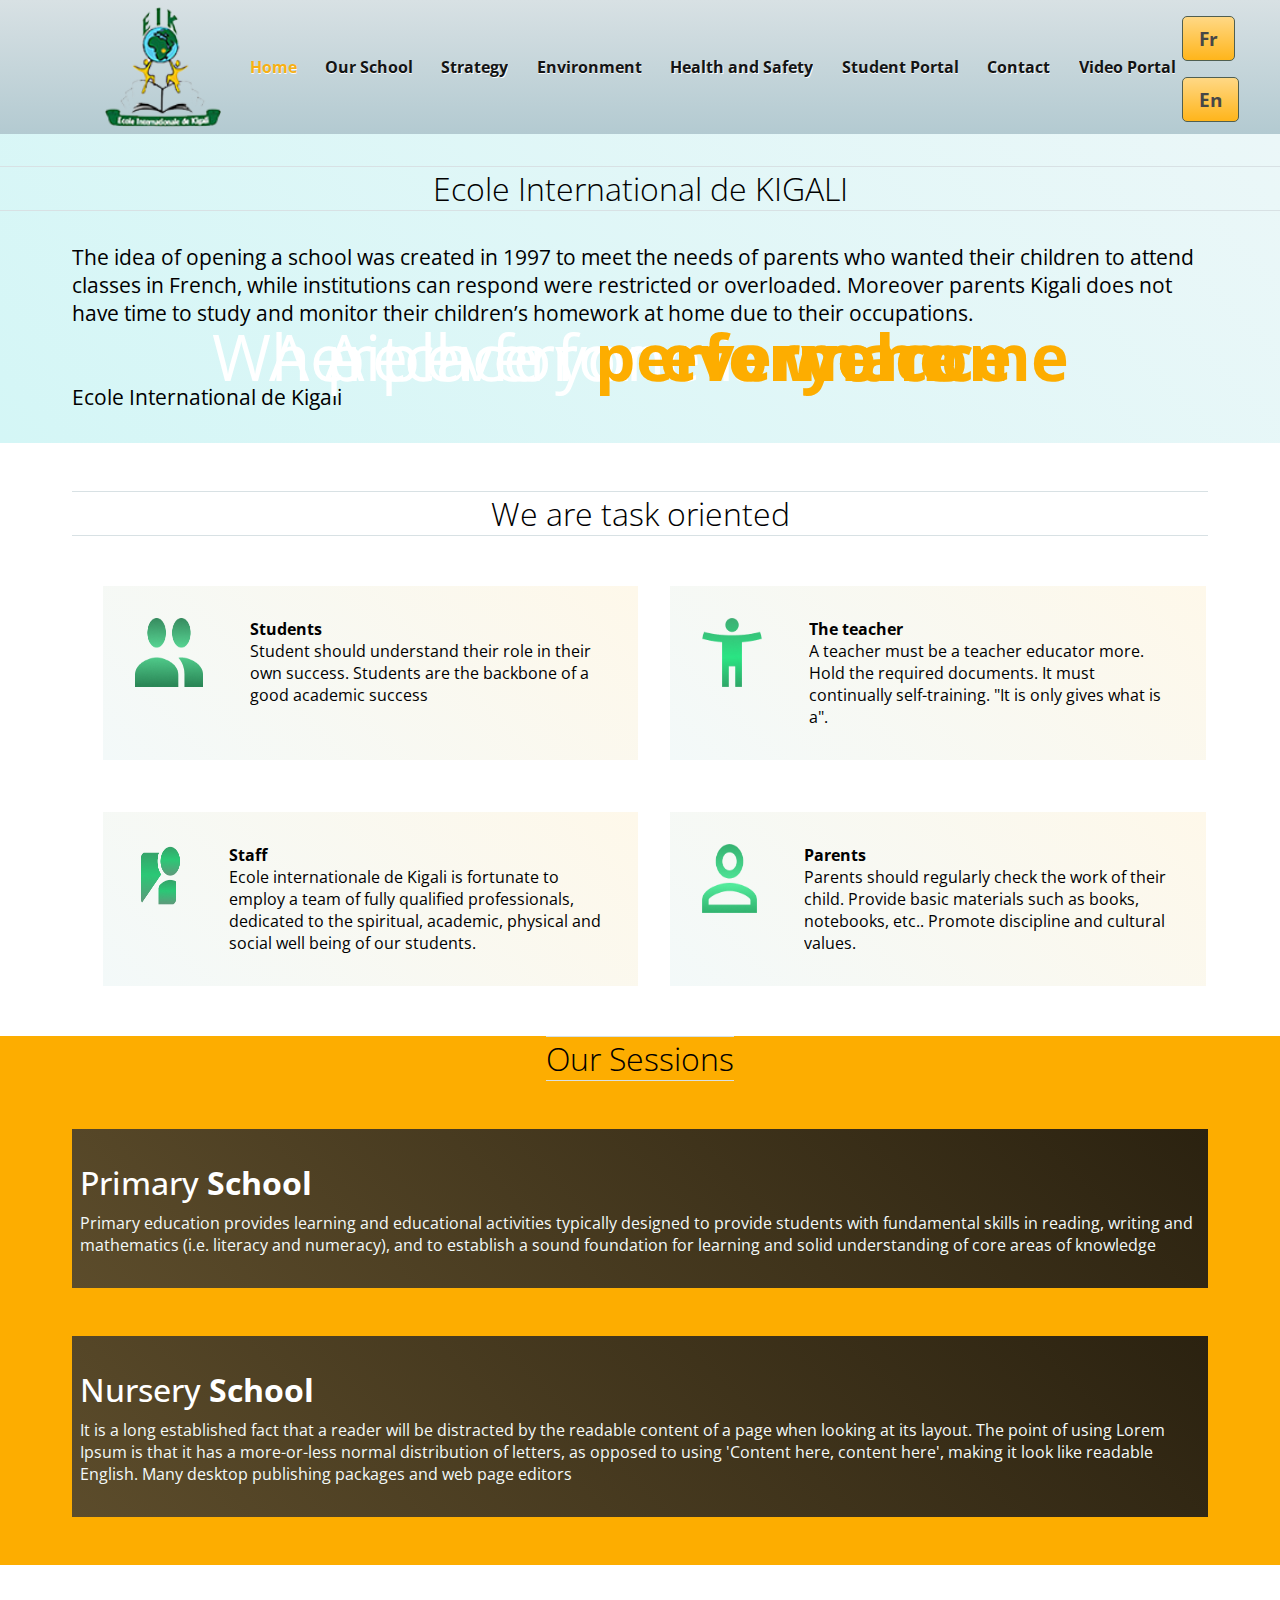
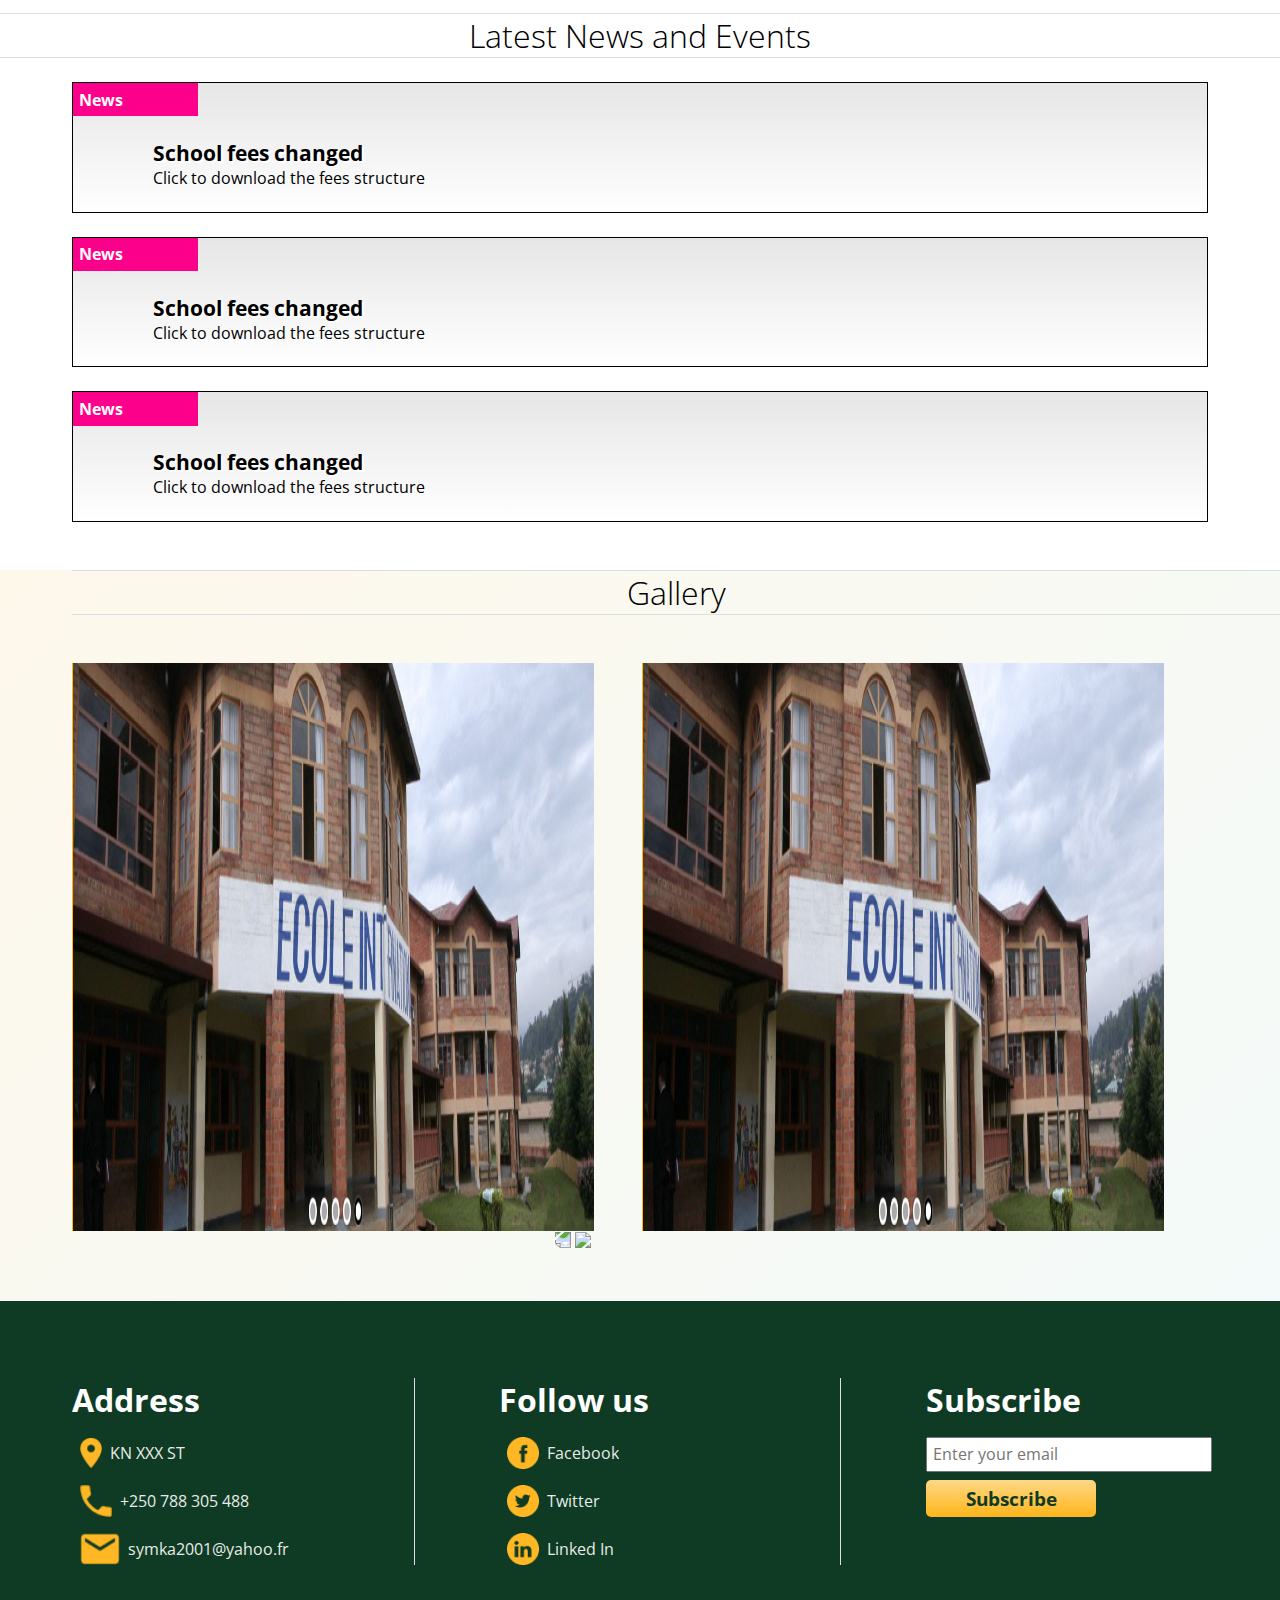
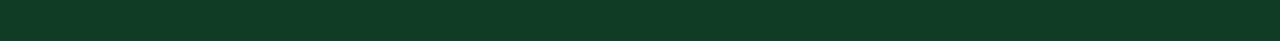
==== UI/index.html @ c7e6b9e4 "Adding French Version for the Infex.html" ====
<!DOCTYPE html>
<html lang="en">
<head>
    <meta charset="UTF-8">
    <meta name="viewport" content="width=device-width, initial-scale=1.0">
    <link rel="preconnect" href="https://fonts.gstatic.com">
    <link rel="stylesheet" href="./css/index.css">
<link href="https://fonts.googleapis.com/css2?family=Open+Sans:wght@300;400;600;700;800&display=swap" rel="stylesheet"> 
    <title>Ecole International De Kigali</title>
</head>
<body>
    
    <div class="content" id="mainContent">
        <div class="buttonLanguage">
            <div class="e"></div>
           <div class="set">
            <button onclick="French()">Fr</button>
            <button>En</button>
           </div>
        </div>
        <div class="fillerMain" id="fillerMain"> </div>
        <div class="dutiesContainer" id="dutiesContainer">
            <h1 class="title" id="title">jabvjhbajhkbv</h1>
            <div class="mm">
            <p class="text" id="text">sfvjbnlkjbnsdjkv</p>
            </div>
            <button onclick="dismiss()">Ok</button>

        </div>
        <div class="mobilemenu" id="mobilemenu">
            <div class="mainNavItems">
                <p class="mobileNavItem" onclick="location.href=`../index.html`">Home</p>
                <p class="mobileNavItem" onclick="location.href=`../pages/ourschool.html`">Our School</p>
                <p class="mobileNavItem" onclick="location.href=`../pages/strategy.html`">Strategy</p>
                <p class="mobileNavItem" onclick="location.href=`../pages/environment.html`">Environment</p>
                <p class="mobileNavItem" onclick="location.href=`#`">Health and safety</p>
                <p class="mobileNavItem" onclick="location.href=`../pages/onlineportal`">Student Portal</p>
                <p class="mobileNavItem" onclick="location.href=`../pages/contactus.html`">Contact</p>
                <p class="mobileNavItem" onclick="location.href=`../pages/videoportal.html`">Video Portal</p>

            </div>
            <div class="empty" onclick="revealHideMobileMenu()"> </div>
        </div>
        <div class="row1">
            <img src="./assets/images/schoollogo.png" id="schoollogo" alt="" class="logo">
            <div class="navgroup" id="navgroup">
                <div class="navItems">
                    <p class="navItem" onclick="location.href=`index.html`">Home</p>
                    <p class="navItem" onclick="location.href=`./pages/ourschool.html`">Our School</p>
                    <p class="navItem" onclick="location.href=`./pages/strategy.html`">Strategy</p>
                    <p class="navItem" onclick="location.href=`./pages/environment.html`">Environment</p>
                    <p class="navItem">Health and Safety</p>
                    <p class="navItem" onclick="location.href=`./pages/onlineportal.html`">Student Portal</p>
                    <p class="navItem" onclick="location.href=`./pages/contactus.html`">Contact</p>
                    <p class="navItem" onclick="location.href=`./pages/videoportal.html`">Video Portal</p>
                </div>
                <div class="hamburger" onclick="revealHideMobileMenu()">
                    <div class="line"> </div>
                    <div class="line"> </div>
                    <div class="line"> </div>
                    <div class="line"> </div>
                </div>
            </div>
        </div>
        <div class="row12" id="slide">
            <div class="slide fade" id="fade1">
                <div class="filler">
                </div>
                <p class="pSlide">Where everyone is <span> welcome</span></p>

            </div>
            <div class="slide fade" id="fade2">
                <div class="filler">
                </div>
                <p class="pSlide">A place for <span> everyone</span></p>

            </div>
            <div class="slide fade"id="fade3">
                <div class="filler">
                </div>
                <p class="pSlide">A pitch for <span> performance</span></p>

            </div>
        </div>
        <div class="row2" id="row2">
            <div class="titles" id="titles">
                <h3 class="title">Ecole International de KIGALI</h3>
            </div>
            <p class="welcomesession" id="welcomesession">
                The idea of ​​opening a school was created in 1997 to meet the needs of parents who wanted their children to attend classes in French, while institutions can respond were restricted or overloaded. Moreover parents Kigali does not have time to study and monitor their children’s homework at home due to their occupations.     <br><br><br>Ecole International de Kigali        </p>

            
        </div>
        <div class="row3" id="row3">
            <div class="titles">
                <h3 class="title">We are task oriented</h3>
            </div>
            <div class="card-au-pair">
                <div class="card" onclick="showPopup(`Students`, `./helperFiles/staffrole.txt`)">
                    <img src="./assets/images/studentavatar.png" alt="" class="cardimage">
                    <div class="textContainer">
                        <h3>Students</h3>
                        <div class="cardline"></div>
                        <p>
                            Student should understand their role in their own success.
                            Students are the backbone of a good academic success </p>
                    </div>
                </div>
                <div class="card" onclick="showPopup(`The teacher`, `./helperFiles/staffrole.txt`)">
                    <img src="./assets/images/teacher.png" alt="" class="cardimage">
                    <div class="textContainer">
                        <h3>The teacher</h3>
                        <div class="cardline"></div>
                        <p>
                            A teacher must be a teacher educator more. Hold the required documents. It must continually self-training. "It is only gives what is a".                        </p>
                    </div>
                </div>
            </div>
            <div class="card-au-pair">
                <div class="card" onclick="showPopup(`Staff duties`, `./helperFiles/staffrole.txt`)">
                    <img src="./assets/images/environment.png" alt="" class="cardimage">
                    <div class="textContainer" >
                        <h3>Staff</h3>
                        <div class="cardline"></div>
                        <p>
                            Ecole internationale de Kigali is fortunate to employ a team of fully qualified professionals, dedicated to the spiritual, academic, physical and social well being of our students.
                        </p>
                    </div>
                </div>
                <div class="card" onclick="showPopup(`Parents`, `./helperFiles/parentsrole.txt`)">
                    <img src="./assets/images/parents.png" alt="" class="cardimage">
                    <div class="textContainer">
                        <h3>Parents</h3>
                        <div class="cardline"></div>
                        <p>
                            Parents should regularly check the work of their child. Provide basic materials such as books, notebooks, etc.. Promote discipline and cultural values​​.                        </p>
                    </div>
                </div>
            </div>
        </div>
        <div class="row4">
            <div class="titles">
                <h3 class="title">Our Sessions</h3>
            </div>
            <div class="session">
                <div class="floater">
                    <h2>Primary <span>School</span></h2>
                </div>
                <p class="sessioncontent">
                    Primary education provides learning and educational activities typically designed to provide students with fundamental skills in reading, writing and mathematics (i.e. literacy and numeracy), and to establish a sound foundation for learning and solid understanding of core areas of knowledge            </div>
            <div class="session">
                <div class="floater">
                    <h2>Nursery <span>School</span></h2>
                </div>
                <p class="sessioncontent">
                    It is a long established fact that a reader will be distracted by the readable content of a page when looking at its layout. The point of using Lorem Ipsum is that it has a more-or-less normal distribution of letters, as opposed to using 'Content here, content here', making it look like readable English. Many desktop publishing packages and web page editors                 </p>
            </div>
        </div>
        <div class="row5">
            <div class="titles">
                <h3 class="title">Latest News and Events</h3>
            </div>
            <div class="eventcard">
                <div class="indicator">
                    <p>News</p>
                </div>
                <div class="eventcontainer">
                    <img src="" alt="">
                    <div class="eventText">
                        <h3>School fees changed</h3>
                        <p>Click to download the fees structure</p>
                    </div>
                </div>
            </div>
            <div class="eventcard">
                <div class="indicator">
                    <p>News</p>
                </div>
                <div class="eventcontainer">
                    <img src="" alt="">
                    <div class="eventText">
                        <h3>School fees changed</h3>
                        <p>Click to download the fees structure</p>
                    </div>
                </div>
            </div>
            <div class="eventcard">
                <div class="indicator">
                    <p>News</p>
                </div>
                <div class="eventcontainer">
                    <img src="" alt="">
                    <div class="eventText">
                        <h3>School fees changed</h3>
                        <p>Click to download the fees structure</p>
                    </div>
                </div>
            </div>

        </div>
        <div class="row6" id="gallery">
            <div class="titles">
                <h3 class="title">Gallery</h3>
            </div>
<!-- 
            <div class="gallerynavigator">
                <p class="gallerynavigatorItem">All</p>
                <p class="gallerynavigatorItem">Classrooms</p>
                <p class="gallerynavigatorItem">Library</p>
                <p class="gallerynavigatorItem">Campus</p>
            </div> -->
            <div class="photoGalery" id="photoGalery">
                <img src="./assets/images/slideshare1.png" class="galleryImage">
                <img src="./assets/images/slideshare1.png" class="galleryImage">
            </div>
            <div class="galleryControlls">
                <img onclick="displayNext()" style="transform: rotate(180deg);" src="https://img.icons8.com/ios/50/000000/circled-chevron-right.png"/>
                <img onclick="displayPrevious()" src="https://img.icons8.com/ios/50/000000/circled-chevron-right.png"/>
            </div>
           

        </div>
        <div class="footer">
            <div class="footergroup">
                <h2>Address</h2>
                <div class="item">
                    <img src="./assets/images/location_vector.png" alt="">
                    <p>KN XXX ST</p>
                </div>
                <div class="item">
                    <img src="./assets/images/call_vector.png" alt="">
                    <p>+250 788 305 488</p>
                </div>
                <div class="item">
                    <img src="./assets/images/message_vector.png" alt="">
                    <p>symka2001@yahoo.fr</p>
                </div>
            </div>
            <div class="footergroup">
                <h2>Follow us</h2>
                <div class="item">
                    <img src="./assets/images/facebook.png" alt="">
                    <p>Facebook</p>
                </div>
                <div class="item">
                    <img src="./assets/images/twitter.png" alt="">
                    <p>Twitter</p>
                </div>
                <div class="item">
                    <img src="./assets/images/linkedin_vector.png" alt="">
                    <p>Linked In</p>
                </div>
            </div>

            <div class="footergroup">
                <h2>Subscribe</h2>
             <input type="text" placeholder="Enter your email">
             <button>Subscribe</button>
            </div>

        </div>
    </div> <script src="https://cdnjs.cloudflare.com/ajax/libs/gsap/latest/TimelineMax.min.js" integrity="sha512-lJDBw/vKlGO8aIZB8/6CY4lV+EMAL3qzViHid6wXjH/uDrqUl+uvfCROHXAEL0T/bgdAQHSuE68vRlcFHUdrUw==" crossorigin="anonymous"></script>
    <script src="https://cdnjs.cloudflare.com/ajax/libs/gsap/latest/TweenMax.min.js" integrity="sha512-8Wy4KH0O+AuzjMm1w5QfZ5j5/y8Q/kcUktK9mPUVaUoBvh3QPUZB822W/vy7ULqri3yR8daH3F58+Y8Z08qzeg==" crossorigin="anonymous"></script>
    <!-- <script src="https://cdnjs.cloudflare.com/ajax/libs/gsap/latest/TimelineMax.min.js" integrity="sha512-lJDBw/vKlGO8aIZB8/6CY4lV+EMAL3qzViHid6wXjH/uDrqUl+uvfCROHXAEL0T/bgdAQHSuE68vRlcFHUdrUw==" crossorigin="anonymous"></script> -->
    <!-- <script src="https://cdnjs.cloudflare.com/ajax/libs/gsap/latest/TweenMax.min.js" integrity="sha512-8Wy4KH0O+AuzjMm1w5QfZ5j5/y8Q/kcUktK9mPUVaUoBvh3QPUZB822W/vy7ULqri3yR8daH3F58+Y8Z08qzeg==" crossorigin="anonymous"></script> -->
    <!-- The core Firebase JS SDK is always required and must be listed first -->
<script src="https://www.gstatic.com/firebasejs/8.2.1/firebase.js"></script>

<!-- TODO: Add SDKs for Firebase products that you want to use
     https://firebase.google.com/docs/web/setup#available-libraries -->
<script src="https://www.gstatic.com/firebasejs/8.2.1/firebase-analytics.js"></script>

<script>



const schoolLogo = document.getElementById("schoollogo");
var navgroup = document.getElementById('navgroup');
var slide = document.getElementById('slide');
var row2 = document.getElementById('row2');
var slideIndex = 1;


const tl = new TimelineMax();

tl.fromTo(schoolLogo, 1.5, {x: "-100%"},{x:"0%", ease: Power2.easeInOut})
.fromTo(navgroup, 1, {opacity: 0}, {opacity: 1},"-=.5")
.fromTo(slide,2.5,{height:0},{height:"31rem",ease: Power2.easeInOut},"-=1.5");
showSlides();

//Row 2 Animation


function revealHideMobileMenu(){
    var mobilemenu = document.getElementById("mobilemenu");
    if(mobilemenu.style.display == "none"){
        mobilemenu.style.display = "grid";
    }else{
        mobilemenu.style.display = "none";
    }
}



window.addEventListener("scroll", function() {
     var elementTarget = row2;
     console.log("Scollin ...");
    if (window.scrollY < (elementTarget.offsetTop + elementTarget.offsetHeight+10)) {
        // var wc = document.getElementById('welcomesession');
        // var titles = document.getElementById('titles');
        // const row2Timeline = new TimelineMax();
        // row2Timeline.fromTo(wc,1,{y:"-100%"},{y:"0%"})
        // .fromTo(titles,1,{y:"100%"},{y:"0%"},"-=1");
        // console.log("Boom");
    }

    
  });

  function showSlides() {
    const _SLIDEANIMATOR = new TimelineMax();
    var i;
    var slides = document.getElementsByClassName("slide");
    for (i = 0; i < slides.length; i++) {
      slides[i].style.display = "none";
    }
    slideIndex++;
    if (slideIndex > slides.length) {slideIndex = 1}
    var target = slides[slideIndex-1];
    var targetParagraph = target.childNodes[3];
    slides[slideIndex-1].style.display = "block";
    _SLIDEANIMATOR.fromTo(target,1,{opacity: .7}, {opacity: 1})
    .fromTo(targetParagraph, 1, {y:"-100%"},{y: "0%",ease: Power2.easeInOut},"-=1");
    
    
    setTimeout(showSlides, 4000); // Change image every 2 seconds
  }
















  // Your web app's Firebase configuration
  // For Firebase JS SDK v7.20.0 and later, measurementId is optional
  var firebaseConfig = {
    apiKey: "AIzaSyBLtbU8MWi_BHunfQ7b4a6JPad0Jdmeh9E",
    authDomain: "ecole-internationale-dekigli.firebaseapp.com",
    projectId: "ecole-internationale-dekigli",
    storageBucket: "ecole-internationale-dekigli.appspot.com",
    messagingSenderId: "669208960466",
    appId: "1:669208960466:web:07897e417b95a689cb3c0b",
    measurementId: "G-9EKFKSTZPN"
  };
  // Initialize Firebase
  firebase.initializeApp(firebaseConfig);
  firebase.analytics();
  var itemsinGallery = [];
  const m=[];
  var n = 0;
  var galery = document.getElementById('photoGalery');
  var index = 0;

  var listRef = firebase.storage().ref().child('eikcorrected');
// Find all the prefixes and items.
listRef.listAll().then(function(res) {
   res.items.forEach(function(itemRef) {
      itemRef.getDownloadURL().then(url=>{
        itemsinGallery.push(url);
         galery.innerHTML+=`
     
               <img class="galleryImage" src="${url}" alt="">
         
         `;
      });
      
  });
}).catch(function(error) {
  console.log(error);
});
console.log(itemsinGallery);
for(let item in itemsinGallery){
    console.log("I finished");
}
function displayNext(){
    var galleryImages = document.getElementsByClassName("galleryImage");
    for(let galeryImage of galleryImages){
        galeryImage.style.display = "none";
    }
    galleryImages[index].style.display = "block";
    console.log(galleryImages.length);
    console.log(index);
    if(index >= galleryImages.length-1){
        index = 0;
    }else{
    index = index +1;
    }
}
function displayPrevious(){
    var galleryImages = document.getElementsByClassName("galleryImage");
    for(let galeryImage of galleryImages){
        galeryImage.style.display = "none";
    }
    index = index-1;
    if(index <=1){
        index = 21;
    }else{
    galleryImages[index-2].style.display = "block";
    index = index -1;
    }
}
function showPopup(title, content){
    var fillerMain = document.getElementById('fillerMain');
    var dutiesContainer = document.getElementById('dutiesContainer');
    var titleView = document.getElementById('title');
    var textView = document.getElementById('text');

    fillerMain.style.display = "block";
    dutiesContainer.style.display = "block";
    titleView.innerHTML = String(title);
    textView.innerHTML = String(content);
    console.log(title);
    console.log(content);

    var client = new XMLHttpRequest();
    client.open('GET', String(content));
    client.onreadystatechange = function(){
        textView.innerHTML = client.responseText;
    }
    client.send();

}
function dismiss(){
    var fillerMain = document.getElementById('fillerMain');
    var dutiesContainer = document.getElementById('dutiesContainer');
    fillerMain.style.display = "none";
    dutiesContainer.style.display = "none";
}
function French(){
    document.getElementById('mobilemenu').innerHTML = `
    <div class="mainNavItems">
                <p class="mobileNavItem" onclick="location.href=''../index.html'">Accueil</p>
                <p class="mobileNavItem" onclick="location.href='../pages/ourschool.html'">Notre école</p>
                <p class="mobileNavItem" onclick="location.href='../pages/strategy.html'">Stratégie</p>
                <p class="mobileNavItem" onclick="location.href='../pages/environment.html'">Environnement</p>
                <p class="mobileNavItem" onclick="location.href='#'">Santé et sécurité</p>
                <p class="mobileNavItem" onclick="location.href='../pages/onlineportal'">Portail étudiant</p>
                <p class="mobileNavItem" onclick="location.href='../pages/contactus.html'">Contact</p>
                <p class="mobileNavItem" onclick="location.href='../pages/videoportal.html'">Portail vidéo</p>

            </div>
            <div class="empty" onclick="revealHideMobileMenu()"> </div>
    `;
    document.getElementById('navgroup').innerHTML= `
    <div class="navItems">
                <p class="navItem" onclick="location.href=''../index.html'">Accueil</p>
                <p class="navItem" onclick="location.href='../pages/ourschool.html'">Notre école</p>
                <p class="navItem" onclick="location.href='../pages/strategy.html'">Stratégie</p>
                <p class="navItem" onclick="location.href='../pages/environment.html'">Environnement</p>
                <p class="navItem" onclick="location.href='#'">Santé et sécurité</p>
                <p class="navItem" onclick="location.href='../pages/onlineportal'">Portail étudiant</p>
                <p class="navItem" onclick="location.href='../pages/contactus.html'">Contact</p>
                <p class="navItem" onclick="location.href='../pages/videoportal.html'">Portail vidéo</p>

            </div>
            <div class="hamburger" onclick="revealHideMobileMenu()">
                    <div class="line"> </div>
                    <div class="line"> </div>
                    <div class="line"> </div>
                    <div class="line"> </div>
                </div>
    `;
    var pSlide = document.getElementsByClassName('pSlide');
    pSlide[0].innerHTML = `Où tout le monde est<span> Bienvenue</span>`;
    pSlide[1].innerHTML = `Un endroit pour<span> tout le monde</span>`;
    pSlide[2].innerHTML = `Un pitch pour<span> performance</span>`;
    document.getElementById('row2').innerHTML = `            <div class="titles" id="titles">
                <h3 class="title">Ecole International de KIGALI</h3>
            </div>
            <p class="welcomesession" id="welcomesession">
L'idée d'ouvrir une école a été créée en 1997 pour répondre aux besoins des parents qui souhaitaient que leurs enfants suivent des cours en français, alors que les institutions pouvant répondre étaient restreintes ou surchargées. De plus, les parents de Kigali n’ont pas le temps d’étudier et de suivre les devoirs de leurs enfants à la maison en raison de leur profession. <br> <br> <br> Ecole Internationale de Kigali </p>
`;
document.getElementById('row3').innerHTML=`<div class="titles">
                <h3 class="title">Nous sommes orientés tâches</h3>
            </div>
            <div class="card-au-pair">
                <div class="card" onclick="showPopup('Les Eleves', './helperFiles/staffRoleFrench.txt')">
                    <img src="./assets/images/studentavatar.png" alt="" class="cardimage">
                    <div class="textContainer">
                        <h3>Élèves</h3>
                        <div class="cardline"></div>
                        <p>
                            L'élève doit comprendre son rôle dans sa propre réussite.
                            Les étudiants sont l'épine dorsale d'une bonne réussite scolaire                   </p>
                    </div>
                </div>
                <div class="card" onclick="showPopup('L'enseignant', './helperFiles/staffRoleFrench.txt')">
                    <img src="./assets/images/teacher.png" alt="" class="cardimage">
                    <div class="textContainer">
                        <h3>L'enseignant</h3>
                        <div class="cardline"></div>
                        <p>
Un enseignant doit davanta
ge être un formateur d'enseignants. Tenez les documents requis. Il doit continuellement s'autoformer. "Il ne donne que ce qui est". </p>                    </div>
                </div>
            </div>
            <div class="card-au-pair">
                <div class="card" onclick="showPopup('Personnelle', './helperFiles/staffRoleFrench.txt')">
                    <img src="./assets/images/environment.png" alt="" class="cardimage">
                    <div class="textContainer">
                        <h3>Personnelle</h3>
                        <div class="cardline"></div>
                        <p>
L'élève doit comprendre son rôle dans sa propre réussite. Les étudiants sont l'épine dorsale                        </p>
                    </div>
                </div>
                <div class="card" onclick="showPopup('Students', './helperFiles/parentsRoleFrench.txt')">
                    <img src="./assets/images/parents.png" alt="" class="cardimage">
                    <div class="textContainer">
                        <h3>Parents</h3>
                        <div class="cardline"></div>
                        <p>
Les parents doivent vérifier régulièrement le travail de leur enfant. Fournir du matériel de base comme des livres, des cahiers, etc. Promouvoir la discipline et les valeurs culturelles. </p>                    </div>
                </div>
            </div>`;
            document.getElementsByClassName('row4')[0].innerHTML = `
            <div class="titles">
                <h3 class="title">Nos séances</h3>
            </div>
            <div class="session">
                <div class="floater">
                    <h2><span>Ecole</span> Primaire</h2>
                </div>
                <p class="sessioncontent">
                    L'enseignement primaire propose des activités d'apprentissage et éducatives généralement conçues pour fournir aux élèves des compétences fondamentales en lecture, en écriture et en mathématiques (c'est-à-dire en littératie et en calcul), et pour établir une base solide pour l'apprentissage et une solide compréhension des domaines de connaissances de base</p></session>      
            </div>
            <div class="session">
                <div class="floater">
                    <h2><span>Ecole</span> maternelle</h2>
                </div>
                <p class="sessioncontent">
                    C'est un fait établi depuis longtemps qu'un lecteur sera distrait par le contenu lisible d'une page lorsqu'il regarde sa mise en page. L'intérêt d'utiliser Lorem Ipsum est qu'il a une distribution plus ou moins normale des lettres, par opposition à l'utilisation de «Contenu ici, contenu ici», ce qui le fait ressembler à un anglais lisible. De nombreux packages de publication assistée par ordinateur et éditeurs de pages Web </p> 
            </div>
            `;
            document.getElementsByClassName('row5')[0].innerHTML=`
            <div class="titles">
                <h3 class="title">Dernières nouvelles et événements</h3>
            </div>
            <div class="eventcard">
                <div class="indicator">
                    <p>Nouvelles</p>
                </div>
                <div class="eventcontainer">
                    <img src="" alt="">
                    <div class="eventText">
                        <h3>Frais de scolarité modifiés</h3>
                        <p>Cliquez pour télécharger la structure des frais</p>
                    </div>
                </div>
            </div>
            <div class="eventcard">
                <div class="indicator">
                    <p>Nouvelles</p>
                </div>
                <div class="eventcontainer">
                    <img src="" alt="">
                    <div class="eventText">
                        <h3>Frais de scolarité modifiés</h3>
                        <p>Cliquez pour télécharger la structure des frais</p>
                    </div>
                </div>
            </div>
            <div class="eventcard">
                <div class="indicator">
                    <p>Nouvelles</p>
                </div>
                <div class="eventcontainer">
                    <img src="" alt="">
                    <div class="eventText">
                        <h3>Frais de scolarité modifiés</h3>
                        <p>Cliquez pour télécharger la structure des frais</p>
                    </div>
                </div>
            </div>
            `;
            document.getElementsByClassName('footer')[0].innerHTML = `
            <div class="footergroup">
                <h2>Adresse</h2>
                <div class="item">
                    <img src="./assets/images/location_vector.png" alt="">
                    <p>KN XXX ST</p>
                </div>
                <div class="item">
                    <img src="./assets/images/call_vector.png" alt="">
                    <p>+250 788 305 488</p>
                </div>
                <div class="item">
                    <img src="./assets/images/message_vector.png" alt="">
                    <p>symka2001@yahoo.fr</p>
                </div>
            </div>
            <div class="footergroup">
                <h2>Suivez nous</h2>
                <div class="item">
                    <img src="./assets/images/facebook.png" alt="">
                    <p>Facebook</p>
                </div>
                <div class="item">
                    <img src="./assets/images/twitter.png" alt="">
                    <p>Twitter</p>
                </div>
                <div class="item">
                    <img src="./assets/images/linkedin_vector.png" alt="">
                    <p>Linked In</p>
                </div>
            </div>

            <div class="footergroup">
                <h2>Souscrire</h2>
             <input type="text" placeholder="Enter your email">
             <button>Souscrire</button>
            </div>`;
            
}

</script>
</body>
</html>
---- UI/css/index.css ----
*{
    margin: 0;
    padding: 0;
    font-family: "Open Sans";
    font-size: 16px;
    overflow-x: hidden;
}
.content{
    width: 100%;
    height: 100%;
}
button{
    padding: .5rem 1rem .5rem 1rem;
    color: #fff;
    background: linear-gradient(180deg, #FFD885,#FFB51B);
    border-radius: 5px;
    color: #474747;
    font-weight: 700;
    border: 1px rgb(80, 95, 80) solid;
    font-size: 1.2rem;
    margin-top: 1rem;
}
.fillerMain{
    position: fixed;
    width: 100%;
    height: 100%;
    background: #000;
    opacity: 70%;
    z-index: 3;
    display: none;
}
.dutiesContainer{
    background: #fff;
    top: 10%;
    left: 25%;
    right: 25%;
    position: fixed;
    z-index: 4;
    height: 70%;
    border-radius: 15px;
    padding: 1rem;
    display: none;
    animation-name: DUTIES_CONTAINER;
    animation-duration: .7777777777s;
}
@keyframes DUTIES_CONTAINER{
    from{top: 0%;}
    to{top: 10%;}

}
.dutiesContainer .title{
    text-align: center;
    font-weight: 700;
    font-size: 1.5rem;
}
.dutiesContainer .text{
    opacity: 80%;
}
.dutiesContainer .mm{
    height: 82.5%;
}
.buttonLanguage{
    position: absolute;
    display: grid;
    grid-template-columns: 12fr 1fr;
    top: 0;
    
}



.row1{
    display: flex;
    flex-direction: row;
    padding-left: 8.18042813455657%;
    padding-top: 0.4375rem;
    padding-right: 8.18042813455657%;
    padding-bottom: 0.4375rem;
    background: linear-gradient(180deg,  #D8E1E4, #B3CAD1);
    width: 100%;

}
.row1 img{
    width: 10%;
    height: 120px;
    
}
.row1 .navgroup{
    /* padding: 1.1875rem 0 1.1875rem 0; */
    height: 100%;
    width: 100%;
    margin-top: auto;
    margin-bottom: auto;
    display: flex;
    flex-direction: row;
}
.row1 .navgroup .hamburger{
    width: 4.5%;
    display: none;
}

.row1 .navgroup .line{
    background: rgb(75, 75, 75);
    height: 2px;
    margin-top: 4px;
    width: 100%;
}



.row1 .navgroup .navItems{
    display: flex;
    flex-direction: row;
    width: 100%;
    font-size: 1rem;
  
    
}
.titles{
    font-size: 1.5rem;
    border-top: 1px #D8E1E4 solid;
    border-bottom: 1px #D8E1E4 solid;
    text-align: center;
    margin-left: auto;
    margin-right: auto;
}
.titles h3{
    font-weight: 300;
    font-size: 2rem;
}
.row1 .navgroup .navItems .navItem{
    font-weight: 700;
    color: #000;
    margin-left: 2.44648318042813%;
    font-size: 1rem;
    opacity: 90%;
    cursor: pointer;
    text-shadow: .5px .5px #fff;
}
.row1 .navgroup .navItems .navItem:first-child{
    color: #fdad00;
}

.row12{
    padding:0;
}
.row12 .slide{
    background-image: url('../assets/images/Image9.jpg');
    background-repeat: no-repeat;
    background-size: cover;
    width: 100%;
    height: 100%;
    animation-name: _FILLERANIMATOR;
    animation-timing-function: .5s;
}
.row12 .slide .filler{
    background: #000;
    opacity: 40%;
    width: 100%;
    height: 100%;
    animation-name: _FILLERANIMATOR;
    animation-timing-function: .5s;
}

@keyframes _FILLERANIMATOR{
    from{width: 0%;}
    to{width: 100%;}
}
.row12 .slide p{
    position: absolute;
    color: #fff;
    bottom: 500px;
    font-size: 4rem;
    text-align: center;
    width: 100%; 
    
}
.row12 .slide span{
    font-weight: 700;
    font-size: 4rem;
    color: #fdad00;
}

@keyframes TEXTANIMATOR{
    from{opacity: 0%;}
    to{opacity: 100%;}
}

.mobilemenu{
    position: fixed;
    z-index: 5;
    display: none;
    grid-template-columns: 3fr 1fr;
    width: 100%;
    height: 100%;
    animation-name: MOBILE_MENU_DISPLAY;
    animation-duration: 1s;
}
@keyframes MOBILE_MENU_DISPLAY{
    from{opacity: 0}
    to{opacity: 1}
}
.mobilemenu .mainNavItems{
    background: #fff;
}
.mobilemenu .empty{
    background: #000;
    opacity: 40%;
}
.mobilemenu .mainNavItems .mobileNavItem{
    font-size: 2rem;
    margin-top: 1rem;
    margin-left: 10%;
}





/* ROW 2 STUFFS */
.row2{
    background: linear-gradient(45deg, #D4F6F6, #EBF7F8);
    padding-top: 2rem;
    padding-bottom: 2rem;
    width: 100%;
}
.row2 p{
    margin-left: 5.65749235474006%;
    margin-right: 5.65749235474006%;
    margin-top: 2rem;
    font-size: 1.3rem;
}


.row12{
    width: 100%;
}
.row12 img{
    width: 100%;
    height: 30rem;
}

/* ROW 3 */
.row3 {
    padding-left: 5.65749235474006%;
    padding-right: 5.6574923547400%;
    margin-bottom: 3rem;
    margin-top: 3rem;
}
.row3 .card-au-pair{
    display: grid;
    grid-template-columns: 1fr 1fr;
    margin-top:3rem;
}
.row3 .card-au-pair .card{
    background: linear-gradient(45deg, #F3F9F9,#FEF8EA);
    display: flex;
    flex-direction: row;
    margin-left: 5%;
    padding: 2rem;
    cursor: pointer;
    border: 2px #fff solid;
}
.row3 .card-au-pair .card .textContainer{
    margin-left: 10%;
}

.row3 .card-au-pair .card img{
    height: 4.3125rem;
    width: 10.3125rem;
}
.row3 .card-au-pair .card:hover{
    opacity: 90%;
    border: 2px #000 solid;
}




/*IMAGES FOR SLIDESHOW*/
#fade2{
    background-image: url('../assets/images/Image45.jpg');
    background-size: cover;
    background-repeat: no-repeat;
}
#fade3{
    background-image: url('../assets/images/Image27.jpg');
    background-size: cover;
    background-repeat: no-repeat;
}
.row4{
    background-color: #fdad00;
    display: flex;
    flex-direction: column;
    width: 100%;
    margin-bottom: 3rem;
    margin-top: 3rem;
    padding-bottom: 3rem;
}
.row4 .session{
    margin-top: 3rem;
    background: linear-gradient(45deg, #5c4c2b, #2b2210);
    display: flex;
    flex-direction: column;
    margin-left: 5.65749235474006%;
    margin-right: 5.6574923547400%;
    padding: 2rem .5rem 2rem .5rem;
}
.row4 .session:hover{
    background: linear-gradient(45deg, #2b2210, #5c4c2b);

}

.row4 .session span{
    font-weight: 700;
    font-size: 2rem;

}
.row4 .session h2{
    color: #fff;
    font-weight: 500;
    font-size: 2rem;
}
.row4 .session p{
    color: #F3F9F9;
    margin-top: .5rem;
}
.row5 .eventcard{
    border: 1px #000 solid;
    display: flex;
    flex-direction: column;
    margin-top: 1.5rem;
    margin-left: 5.65749235474006%;
    margin-right: 5.6574923547400%;
    background: linear-gradient(180deg, rgb(230, 230, 230),#fff);
    cursor: pointer;

}
.row5 .eventcard .indicator p{
    background: #fd008b;
    width: 10%;
    padding: .5%;
    color: #fff;
    font-weight: 700;
}
.row5 .eventcard .eventcontainer{
    display: flex;
    flex-direction: row;
    padding: 2%;
    margin-left: 5%;


}
.row5 .eventcard .eventcontainer h3{
    font-size: 1.3rem;
    text-shadow: 2px 2px #fff;
}
.row5 .eventcard:hover{
    background: linear-gradient(180deg, #fff,rgb(230, 230, 230));

}


.row6{
    background: linear-gradient(-45deg, #F3FAF9, #FEF8EB);
    margin-top: 3rem;
    padding-left: 5.65749235474006%;
    align-content: center;
    padding-bottom: 3rem;
}
.row6 .gallerynavigator{
    display: flex;
    flex-direction: row;
    background: #fff;    
    align-self: center;
    margin-top: 2rem;
    margin-left: auto;
    margin-right: auto;
    width: 35.5%;
}
.row6 p{
    font-weight: 700;
    color: rgb(80, 80, 80);
    opacity: 70%;
}
.row6 .gallerynavigator .gallerynavigatorItem{
    padding-left: 5%;
    padding-right: 35px;
    cursor: pointer;
    height: 100%; 
    padding-top: 5px;
    padding-bottom: 5px;
    font-size: .7rem;
}
.row6 .gallerynavigator .gallerynavigatorItem:last-child{
    border: none;
}
.row6 .gallerynavigator .gallerynavigatorItem:first-child{
    background: #000;
    color: #fff;
}
.row6 .gallerynavigator .gallerynavigatorItem:hover{
    background: #000;
    color: #fff;
}
.row6 .photoGalery{
     display: flex;
    flex-direction: row;
    margin-top: 3rem;
    margin-right: 5.65749235474006%;


}
.row6 .photoGalery img{
    width: 90%;
    height:35.5rem;
    align-self: center;
    margin-left: 20%;
    align-self: center;
    margin-left: auto;
    margin-right: auto;
    margin-right: 3rem;
    animation-name: IMGANIME;
    animation-duration: 1s;
}
@keyframes IMGANIME{
    from{margin-right: 10rem;}
    to{margin-right: 3rem;}
}
.row6 .photoGalery img:hover{
    opacity: 90%;
}
.row6 .galleryControlls{
    margin-left: 40%;
    margin-right: auto;
}
.footer{
    background: #0F3B24;
    display: grid;
    grid-template-columns: 1fr 1fr 1fr;
    width: 100%;
    padding-right: 5.65749235474006%;
    padding-left: 5.65749235474006%;
    padding-top: 6%;
    padding-bottom: 6%;

}
.footer p,h2{
    color: #fff;
}
.footer h2{
    font-size: 2rem;

}
.footer button{
    width: 50%;
    margin-top: .5rem;
    color: #0F3B24;
    background-color: #fdad00;
    border: none;
    padding: .3rem;
}
.footer p{
    opacity: 90%;
    margin-top: auto;
    margin-bottom: auto;
    margin-left: .5rem;
}
.footer img{
    margin-left: .5rem;
}
.footer .footergroup{
    display: flex;
    flex-direction: column;
    border-right: .5px #D8E1E4 solid;
    width: 80%;
}
.footer .footergroup .item{
    display: flex;
    flex-direction: row;
    margin-top: 1rem;
    height: 2rem;
}
.footer input{
    padding: .3rem;
    margin-top: 1rem;
    width: 80%;
}
.footer .footergroup:last-child{
    border: none;
}
@media only screen and (min-width: 1121px){
    *{
        font-size: 16px;
    }
    /* .row1 img{
        height: 6rem;
    } */

}
@media only screen and (min-width: 601px) and (max-width: 1120px){
    *{
        font-size: 14px;
    }
    .row1 .navgroup .hamburger{
        display: block;
        margin-left: 80%;

    }
    .row1 .navgroup .navItems{
        display: none;
    }
    .row1 img{
        height: 6rem;
    }
    .row3 .card-au-pair{
        display: flex;
        flex-direction: column;
    }
    .footer{
        display: flex;
        flex-direction: column;
    }
    .footer .footergroup{
        width: 100%;
        border: none;
        margin-top: 2rem;

    }

}

@media only screen and (min-width: 301px) and (max-width: 600px){

    *{
        font-size: 12px;;
    }
    .row1 .navgroup .hamburger{
        display: block;
        margin-left: 80%;
        width: 7%;
    }
    .row1 .navgroup .navItems{
        display: none;
    }
    .row1 img{
        height: 4rem;
    }
    .row6 .photoGalery{
        display: flex;
        flex-direction: column;
    }
    .row6 .photoGalery img{
        margin-top: 1rem;
    }
    .row6 .gallerynavigator{
        width: 60%;
    }
    .row3 .card-au-pair{
        display: flex;
        flex-direction: column;
    }
    .footer{
        display: flex;
        flex-direction: column;
    }
    .footer .footergroup{
        width: 100%;
        border: none;
        margin-top: 2rem;

    }
}


@media only screen and (min-width: 0px) and (max-width: 300px){

    *{
        font-size: 10px;;
    }
    .row1 .navgroup .hamburger{
        display: block;
        margin-left: 80%;
        width: 7%;
    }
    .row1 .navgroup .navItems{
        display: none;
    }
    .row1 img{
        width: 15%;
    }
    .row6 .photoGalery{
        display: flex;
        flex-direction: column;
    }
    .row6 .photoGalery img{
        margin-top: 1rem;
    }
    .row6 .gallerynavigator{
        width: 60%;
    }
    .row3 .card-au-pair{
        display: flex;
        flex-direction: column;
    }
    .footer{
        display: flex;
        flex-direction: column;
    }
    .footer .footergroup{
        width: 100%;
        border: none;
        margin-top: 2rem;
    }
}
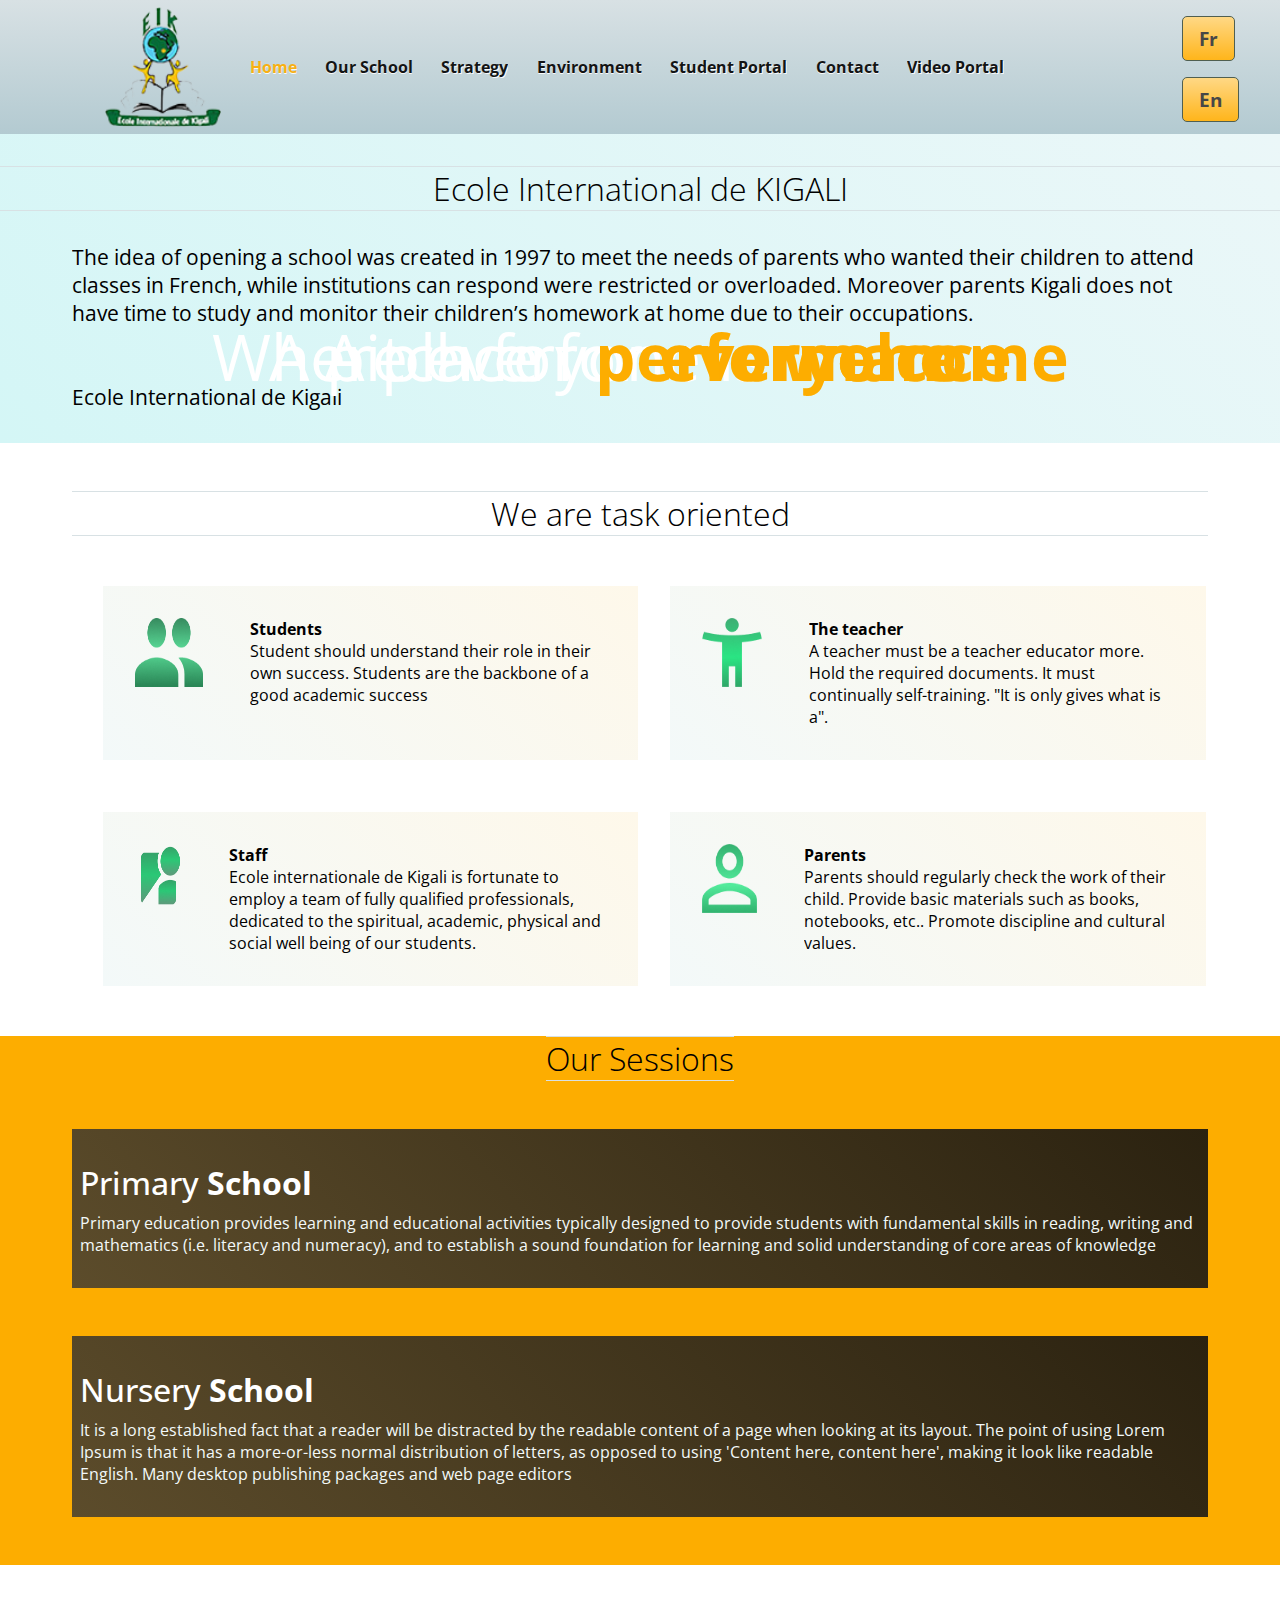
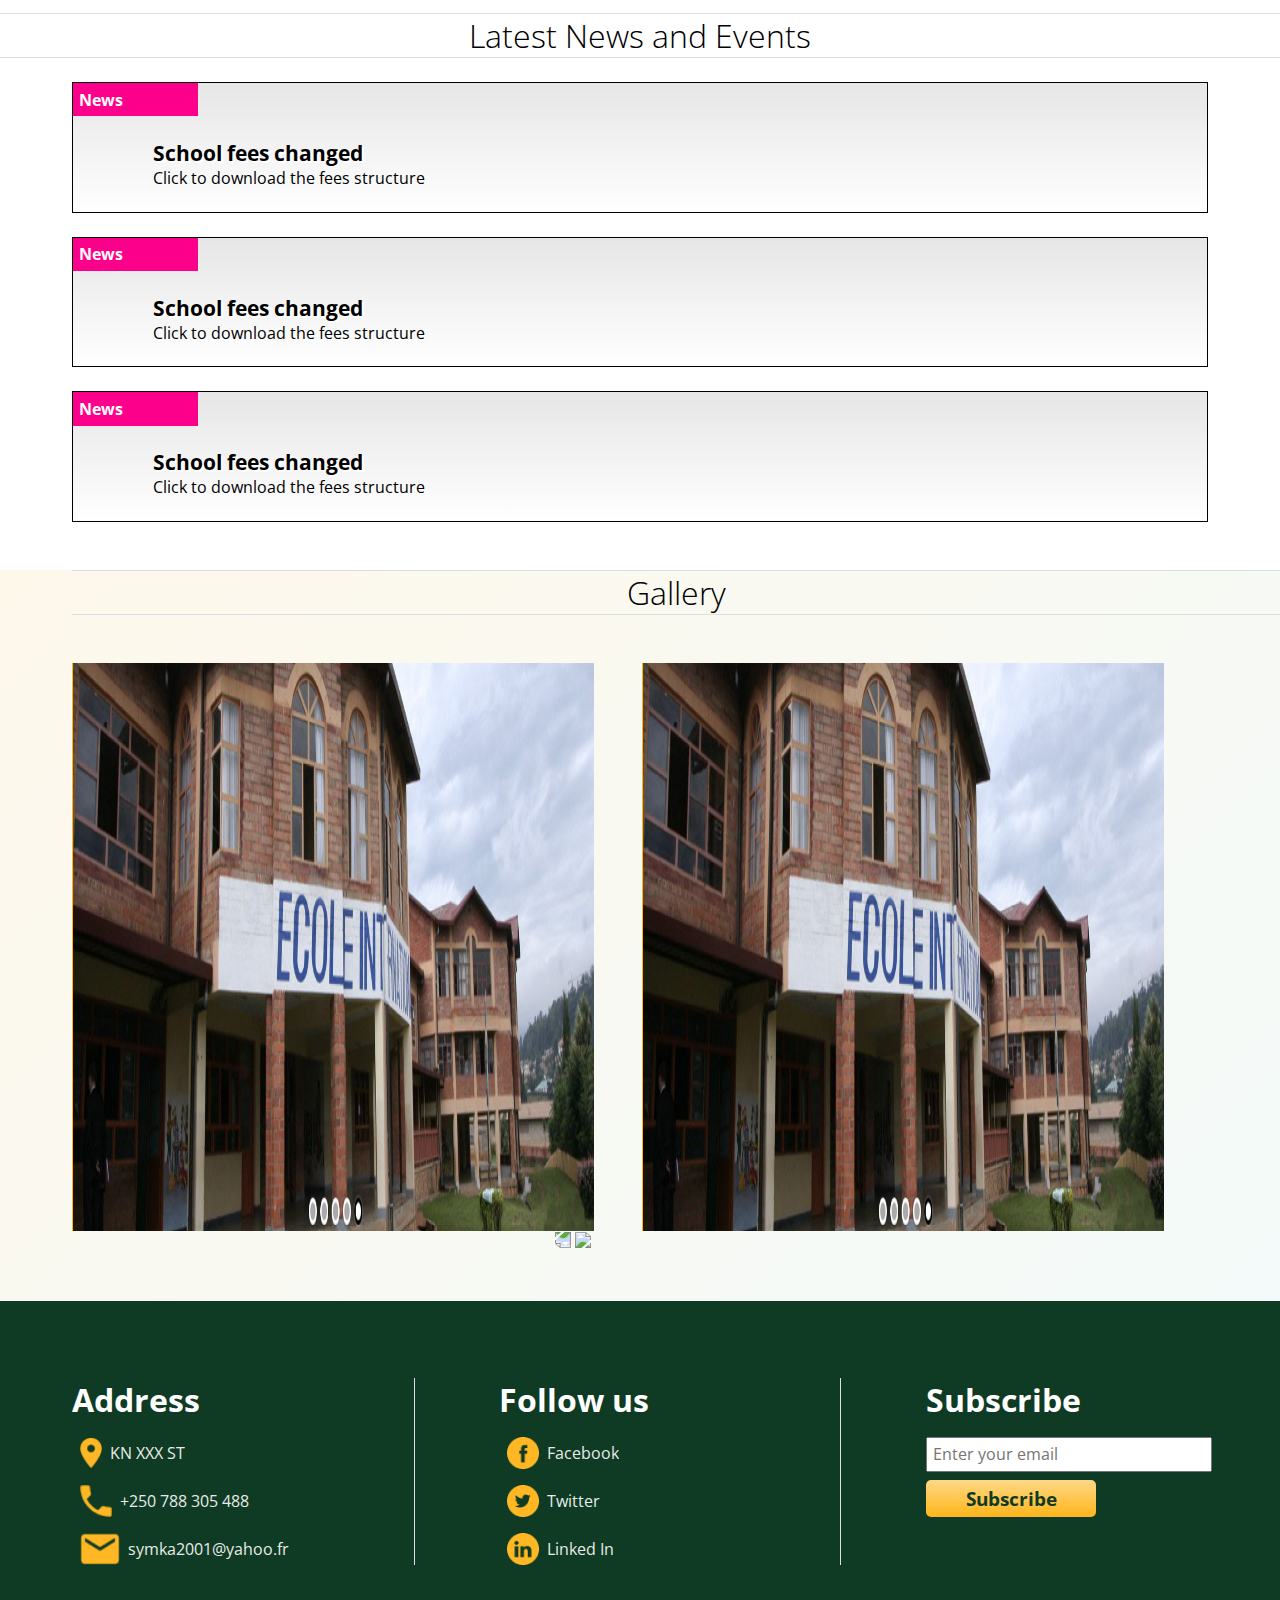
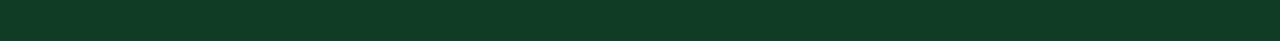
==== commit 464e8f3a: "Health French Version" ====
--- a/UI/index.html
+++ b/UI/index.html
@@ -15,7 +15,7 @@
             <div class="e"></div>
            <div class="set">
             <button onclick="French()">Fr</button>
-            <button>En</button>
+            <button onclick="location.href='./index.html'">En</button>
            </div>
         </div>
         <div class="fillerMain" id="fillerMain"> </div>
@@ -30,10 +30,9 @@
         <div class="mobilemenu" id="mobilemenu">
             <div class="mainNavItems">
                 <p class="mobileNavItem" onclick="location.href=`../index.html`">Home</p>
-                <p class="mobileNavItem" onclick="location.href=`../pages/ourschool.html`">Our School</p>
+                <p class="mobileNavItem" onclick="location.href=`./pages/ourschool.html`">Our School</p>
                 <p class="mobileNavItem" onclick="location.href=`../pages/strategy.html`">Strategy</p>
                 <p class="mobileNavItem" onclick="location.href=`../pages/environment.html`">Environment</p>
-                <p class="mobileNavItem" onclick="location.href=`#`">Health and safety</p>
                 <p class="mobileNavItem" onclick="location.href=`../pages/onlineportal`">Student Portal</p>
                 <p class="mobileNavItem" onclick="location.href=`../pages/contactus.html`">Contact</p>
                 <p class="mobileNavItem" onclick="location.href=`../pages/videoportal.html`">Video Portal</p>
@@ -48,8 +47,7 @@
                     <p class="navItem" onclick="location.href=`index.html`">Home</p>
                     <p class="navItem" onclick="location.href=`./pages/ourschool.html`">Our School</p>
                     <p class="navItem" onclick="location.href=`./pages/strategy.html`">Strategy</p>
-                    <p class="navItem" onclick="location.href=`./pages/environment.html`">Environment</p>
-                    <p class="navItem">Health and Safety</p>
+                    <p class="navItem" onclick="location.href=`./pages/health.html`">Environment</p>
                     <p class="navItem" onclick="location.href=`./pages/onlineportal.html`">Student Portal</p>
                     <p class="navItem" onclick="location.href=`./pages/contactus.html`">Contact</p>
                     <p class="navItem" onclick="location.href=`./pages/videoportal.html`">Video Portal</p>
@@ -450,7 +448,7 @@
     document.getElementById('mobilemenu').innerHTML = `
     <div class="mainNavItems">
                 <p class="mobileNavItem" onclick="location.href=''../index.html'">Accueil</p>
-                <p class="mobileNavItem" onclick="location.href='../pages/ourschool.html'">Notre école</p>
+                <p class="mobileNavItem" onclick="location.href='./pages/ourschool.html'">Notre école</p>
                 <p class="mobileNavItem" onclick="location.href='../pages/strategy.html'">Stratégie</p>
                 <p class="mobileNavItem" onclick="location.href='../pages/environment.html'">Environnement</p>
                 <p class="mobileNavItem" onclick="location.href='#'">Santé et sécurité</p>
@@ -464,7 +462,7 @@
     document.getElementById('navgroup').innerHTML= `
     <div class="navItems">
                 <p class="navItem" onclick="location.href=''../index.html'">Accueil</p>
-                <p class="navItem" onclick="location.href='../pages/ourschool.html'">Notre école</p>
+                <p class="navItem" onclick="location.href='./pages/ourschool.html'">Notre école</p>
                 <p class="navItem" onclick="location.href='../pages/strategy.html'">Stratégie</p>
                 <p class="navItem" onclick="location.href='../pages/environment.html'">Environnement</p>
                 <p class="navItem" onclick="location.href='#'">Santé et sécurité</p>
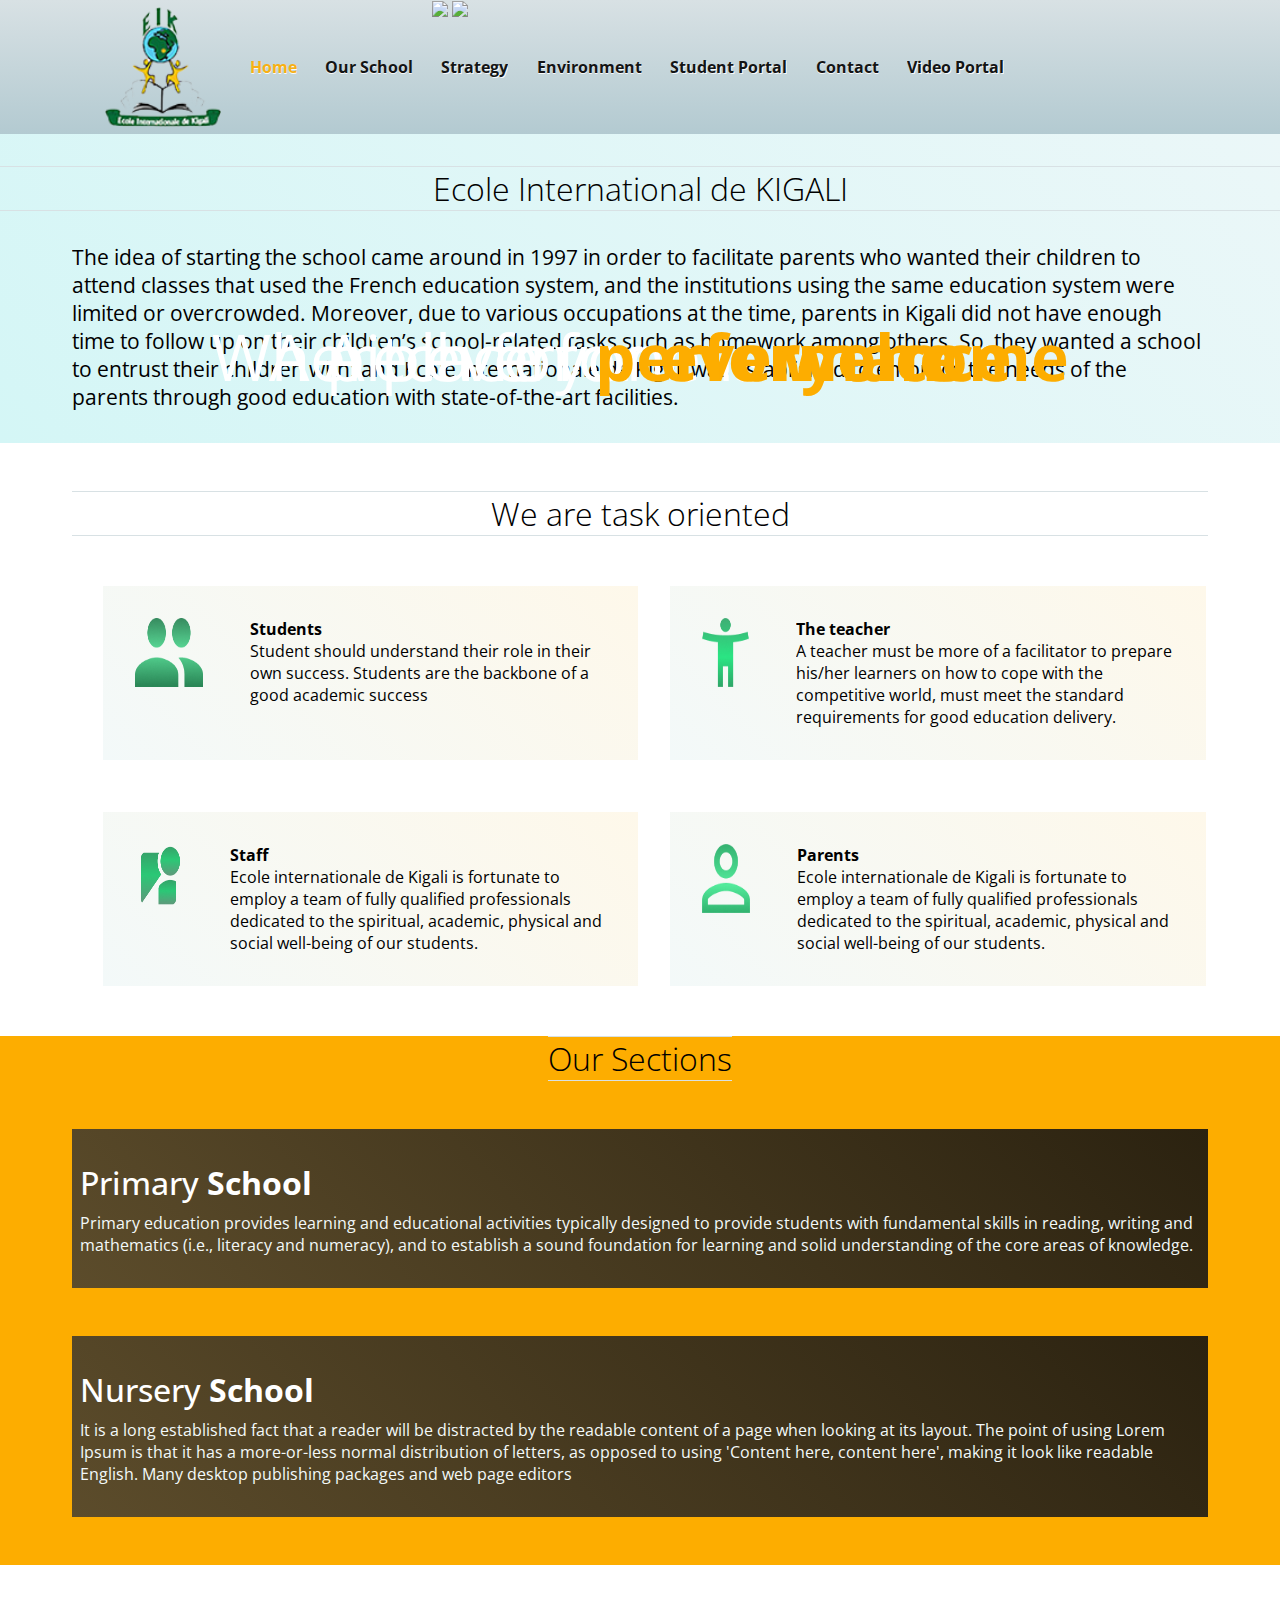
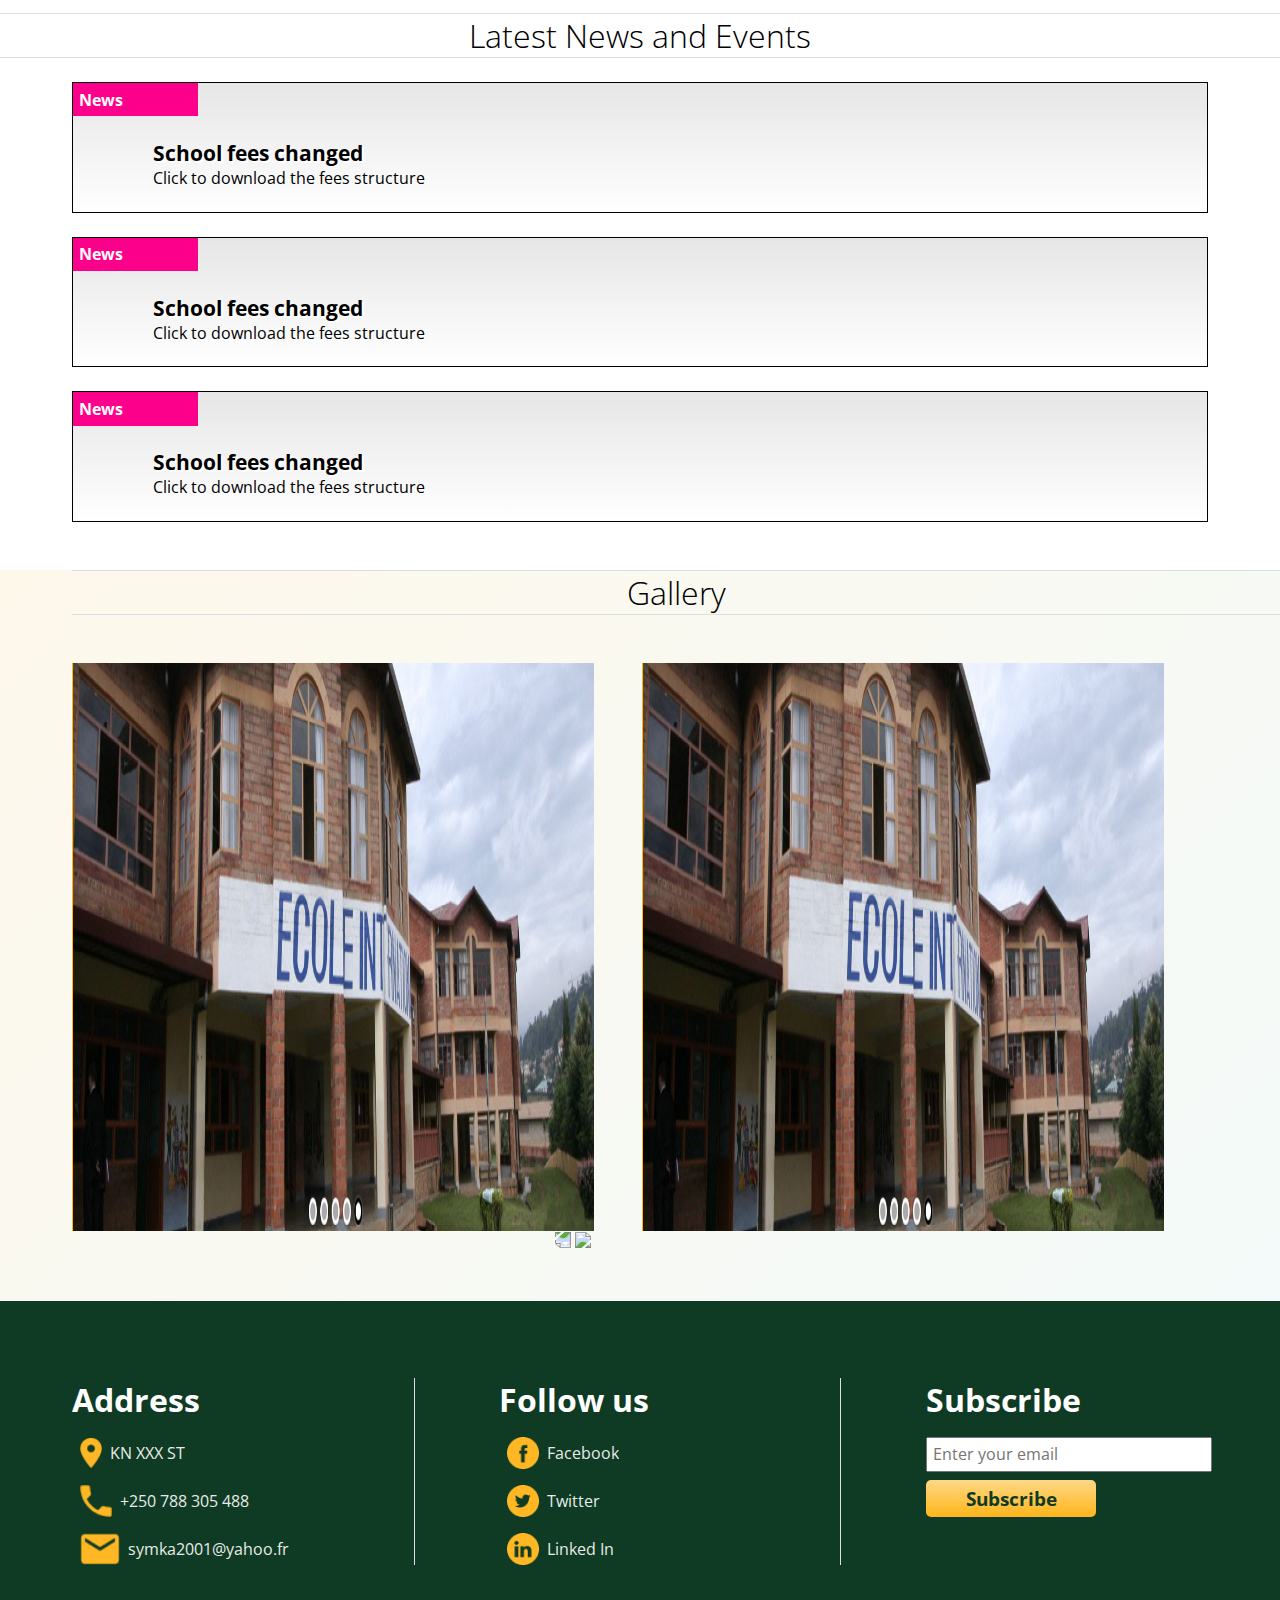
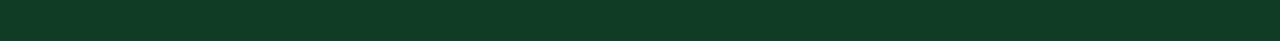
==== commit 7228b3e9: "Adding the translations given by SAMSON" ====
--- a/UI/index.html
+++ b/UI/index.html
@@ -14,8 +14,8 @@
         <div class="buttonLanguage">
             <div class="e"></div>
            <div class="set">
-            <button onclick="French()">Fr</button>
-            <button onclick="location.href='./index.html'">En</button>
+            <img src="https://www.countryflags.io/fr/shiny/64.png"  onclick="French()"></img>
+            <img src="https://www.countryflags.io/GB/shiny/64.png"  onclick="location.reload()"></img>
            </div>
         </div>
         <div class="fillerMain" id="fillerMain"> </div>
@@ -33,7 +33,7 @@
                 <p class="mobileNavItem" onclick="location.href=`./pages/ourschool.html`">Our School</p>
                 <p class="mobileNavItem" onclick="location.href=`../pages/strategy.html`">Strategy</p>
                 <p class="mobileNavItem" onclick="location.href=`../pages/environment.html`">Environment</p>
-                <p class="mobileNavItem" onclick="location.href=`../pages/onlineportal`">Student Portal</p>
+                <p class="mobileNavItem" onclick="location.href=`../pages/onlineportal.html`">Student Portal</p>
                 <p class="mobileNavItem" onclick="location.href=`../pages/contactus.html`">Contact</p>
                 <p class="mobileNavItem" onclick="location.href=`../pages/videoportal.html`">Video Portal</p>
 
@@ -85,8 +85,7 @@
                 <h3 class="title">Ecole International de KIGALI</h3>
             </div>
             <p class="welcomesession" id="welcomesession">
-                The idea of ​​opening a school was created in 1997 to meet the needs of parents who wanted their children to attend classes in French, while institutions can respond were restricted or overloaded. Moreover parents Kigali does not have time to study and monitor their children’s homework at home due to their occupations.     <br><br><br>Ecole International de Kigali        </p>
-
+                The idea of starting the school came around in 1997 in order to facilitate parents who wanted their children to attend classes that used the French education system, and the institutions using the same education system were limited or overcrowded. Moreover, due to various occupations at the time, parents in Kigali did not have enough time to follow up on their children’s school-related tasks such as homework among others. So, they wanted a school to entrust their children with; and Ecole Internationale de Kigali was established to embrace the needs of the parents through good education with state-of-the-art facilities. 
             
         </div>
         <div class="row3" id="row3">
@@ -110,8 +109,7 @@
                         <h3>The teacher</h3>
                         <div class="cardline"></div>
                         <p>
-                            A teacher must be a teacher educator more. Hold the required documents. It must continually self-training. "It is only gives what is a".                        </p>
-                    </div>
+                            A teacher must be more of a facilitator to prepare his/her learners on how to cope with the competitive world, must meet the standard requirements for good education delivery.                     </div>
                 </div>
             </div>
             <div class="card-au-pair">
@@ -121,8 +119,7 @@
                         <h3>Staff</h3>
                         <div class="cardline"></div>
                         <p>
-                            Ecole internationale de Kigali is fortunate to employ a team of fully qualified professionals, dedicated to the spiritual, academic, physical and social well being of our students.
-                        </p>
+                            Ecole internationale de Kigali is fortunate to employ a team of fully qualified professionals dedicated to the spiritual, academic, physical and social well-being of our students.                         </p>
                     </div>
                 </div>
                 <div class="card" onclick="showPopup(`Parents`, `./helperFiles/parentsrole.txt`)">
@@ -131,21 +128,20 @@
                         <h3>Parents</h3>
                         <div class="cardline"></div>
                         <p>
-                            Parents should regularly check the work of their child. Provide basic materials such as books, notebooks, etc.. Promote discipline and cultural values​​.                        </p>
-                    </div>
+                            Ecole internationale de Kigali is fortunate to employ a team of fully qualified professionals dedicated to the spiritual, academic, physical and social well-being of our students.                     </div>
                 </div>
             </div>
         </div>
         <div class="row4">
             <div class="titles">
-                <h3 class="title">Our Sessions</h3>
+                <h3 class="title">Our Sections</h3>
             </div>
             <div class="session">
                 <div class="floater">
                     <h2>Primary <span>School</span></h2>
                 </div>
                 <p class="sessioncontent">
-                    Primary education provides learning and educational activities typically designed to provide students with fundamental skills in reading, writing and mathematics (i.e. literacy and numeracy), and to establish a sound foundation for learning and solid understanding of core areas of knowledge            </div>
+                    Primary education provides learning and educational activities typically designed to provide students with fundamental skills in reading, writing and mathematics (i.e., literacy and numeracy), and to establish a sound foundation for learning and solid understanding of the core areas of knowledge.          </div>
             <div class="session">
                 <div class="floater">
                     <h2>Nursery <span>School</span></h2>
@@ -368,6 +364,15 @@
   var n = 0;
   var galery = document.getElementById('photoGalery');
   var index = 0;
+
+  var cookies = document.cookie
+                .split(';')
+                .map(cookie => cookie.split('='))
+                .reduce((accumulator, [key, value]) => ({
+                    ...accumulator,
+                    [key.trim()]: decodeURIComponent(value)
+                }), {});
+                
 
   var listRef = firebase.storage().ref().child('eikcorrected');
 // Find all the prefixes and items.
@@ -450,9 +455,8 @@
                 <p class="mobileNavItem" onclick="location.href=''../index.html'">Accueil</p>
                 <p class="mobileNavItem" onclick="location.href='./pages/ourschool.html'">Notre école</p>
                 <p class="mobileNavItem" onclick="location.href='../pages/strategy.html'">Stratégie</p>
-                <p class="mobileNavItem" onclick="location.href='../pages/environment.html'">Environnement</p>
-                <p class="mobileNavItem" onclick="location.href='#'">Santé et sécurité</p>
-                <p class="mobileNavItem" onclick="location.href='../pages/onlineportal'">Portail étudiant</p>
+                <p class="mobileNavItem" onclick="location.href='../pages/health.html'">Environnement</p>
+                <p class="mobileNavItem" onclick="location.href='../pages/onlineportal.html'">Portail étudiant</p>
                 <p class="mobileNavItem" onclick="location.href='../pages/contactus.html'">Contact</p>
                 <p class="mobileNavItem" onclick="location.href='../pages/videoportal.html'">Portail vidéo</p>
 
@@ -463,12 +467,11 @@
     <div class="navItems">
                 <p class="navItem" onclick="location.href=''../index.html'">Accueil</p>
                 <p class="navItem" onclick="location.href='./pages/ourschool.html'">Notre école</p>
-                <p class="navItem" onclick="location.href='../pages/strategy.html'">Stratégie</p>
-                <p class="navItem" onclick="location.href='../pages/environment.html'">Environnement</p>
-                <p class="navItem" onclick="location.href='#'">Santé et sécurité</p>
-                <p class="navItem" onclick="location.href='../pages/onlineportal'">Portail étudiant</p>
-                <p class="navItem" onclick="location.href='../pages/contactus.html'">Contact</p>
-                <p class="navItem" onclick="location.href='../pages/videoportal.html'">Portail vidéo</p>
+                <p class="navItem" onclick="location.href='./pages/strategy.html'">Stratégie</p>
+                <p class="navItem" onclick="location.href='./pages/health.html'">Environnement</p>
+                <p class="navItem" onclick="location.href='./pages/onlineportal.html'">Portail étudiant</p>
+                <p class="navItem" onclick="location.href='./pages/contactus.html'">Contact</p>
+                <p class="navItem" onclick="location.href='./pages/videoportal.html'">Portail vidéo</p>
 
             </div>
             <div class="hamburger" onclick="revealHideMobileMenu()">
@@ -628,6 +631,7 @@
              <input type="text" placeholder="Enter your email">
              <button>Souscrire</button>
             </div>`;
+            document.cookie = "_EIKLAN=fr";
             
 }
 
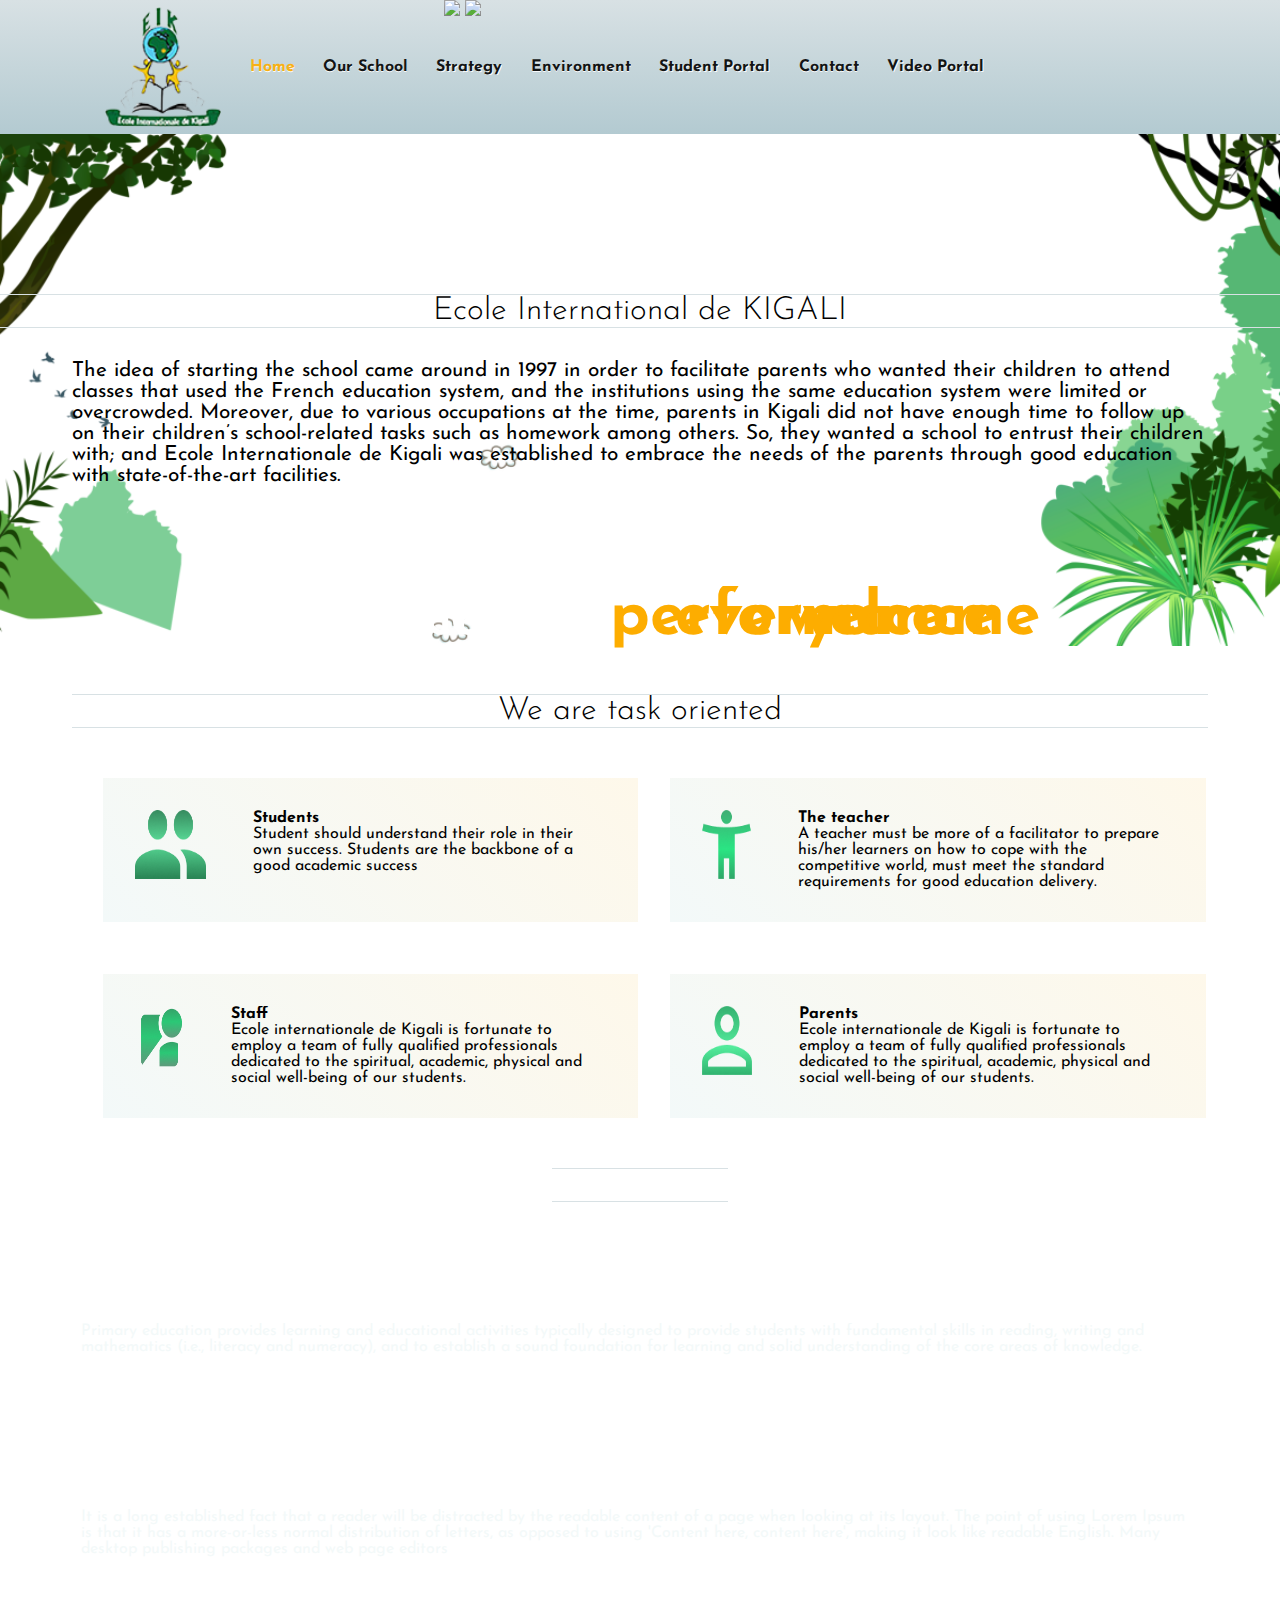
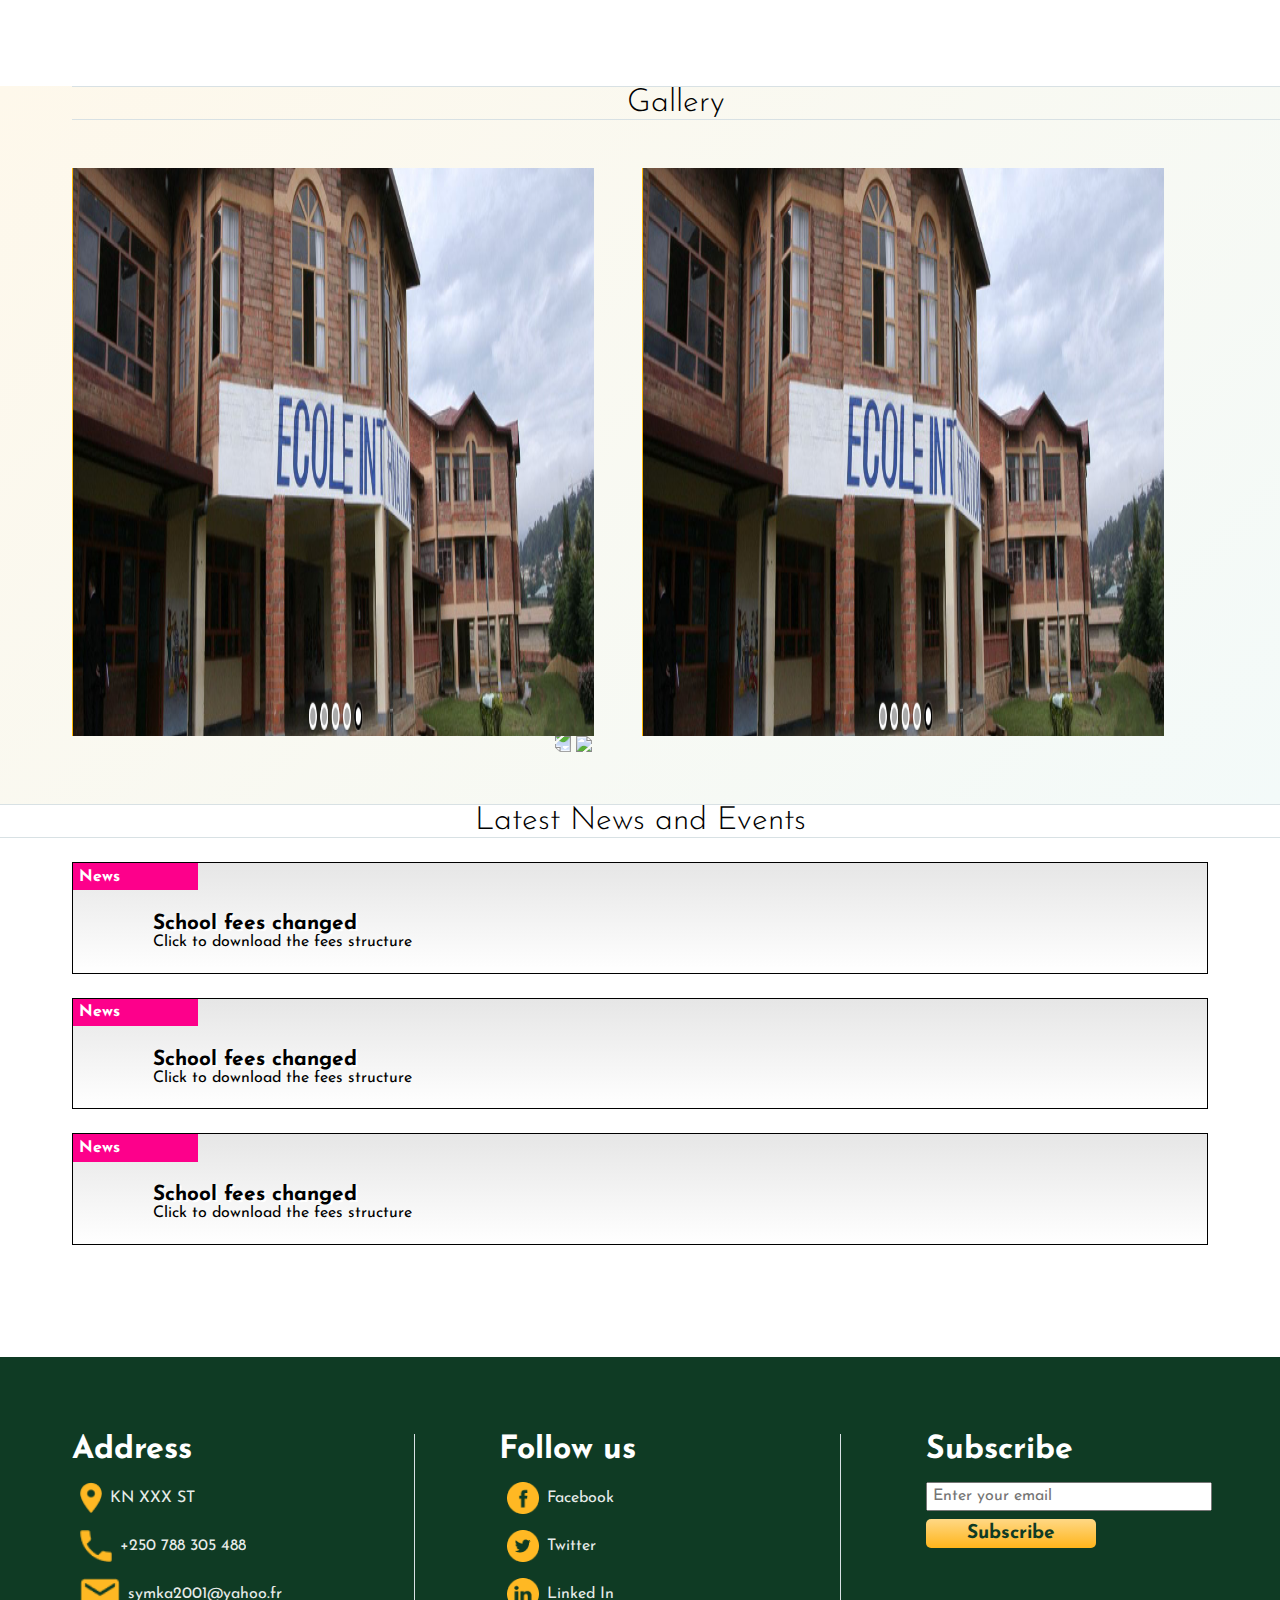
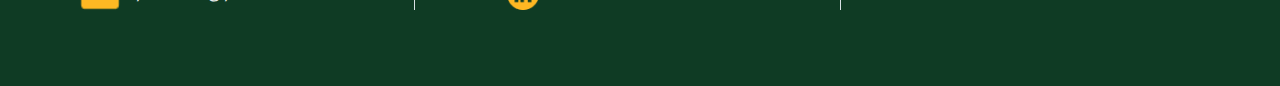
==== commit 102b8bdf: "Making the web familiar" ====
--- a/UI/index.html
+++ b/UI/index.html
@@ -3,10 +3,10 @@
 <head>
     <meta charset="UTF-8">
     <meta name="viewport" content="width=device-width, initial-scale=1.0">
+    <link rel="stylesheet" href="./css/index.css">
     <link rel="preconnect" href="https://fonts.gstatic.com">
-    <link rel="stylesheet" href="./css/index.css">
-<link href="https://fonts.googleapis.com/css2?family=Open+Sans:wght@300;400;600;700;800&display=swap" rel="stylesheet"> 
-    <title>Ecole International De Kigali</title>
+    <link href="https://fonts.googleapis.com/css2?family=Josefin+Sans:ital,wght@0,300;0,400;1,300&display=swap" rel="stylesheet">
+        <title>Ecole International De Kigali</title>
 </head>
 <body>
     
@@ -132,6 +132,26 @@
                 </div>
             </div>
         </div>
+        <!-- <div class="row35">
+            <div class="headersamplevideoportal">
+                <h1>See all cluters in video</h1>
+                <a href="./pages/videoportal.html">Visit the video portal</a>
+            </div>
+            <div class="vider">
+                <div class="video">
+                    <img src="" alt="">
+                    <p>Title</p>
+                </div>
+                <div class="video">
+                    <img src="" alt="">
+                    <p>Title</p>
+                </div>
+                <div class="video">
+                    <img src="" alt="">
+                    <p>Title</p>
+                </div>
+            </div>
+        </div> -->
         <div class="row4">
             <div class="titles">
                 <h3 class="title">Our Sections</h3>
@@ -149,48 +169,6 @@
                 <p class="sessioncontent">
                     It is a long established fact that a reader will be distracted by the readable content of a page when looking at its layout. The point of using Lorem Ipsum is that it has a more-or-less normal distribution of letters, as opposed to using 'Content here, content here', making it look like readable English. Many desktop publishing packages and web page editors                 </p>
             </div>
-        </div>
-        <div class="row5">
-            <div class="titles">
-                <h3 class="title">Latest News and Events</h3>
-            </div>
-            <div class="eventcard">
-                <div class="indicator">
-                    <p>News</p>
-                </div>
-                <div class="eventcontainer">
-                    <img src="" alt="">
-                    <div class="eventText">
-                        <h3>School fees changed</h3>
-                        <p>Click to download the fees structure</p>
-                    </div>
-                </div>
-            </div>
-            <div class="eventcard">
-                <div class="indicator">
-                    <p>News</p>
-                </div>
-                <div class="eventcontainer">
-                    <img src="" alt="">
-                    <div class="eventText">
-                        <h3>School fees changed</h3>
-                        <p>Click to download the fees structure</p>
-                    </div>
-                </div>
-            </div>
-            <div class="eventcard">
-                <div class="indicator">
-                    <p>News</p>
-                </div>
-                <div class="eventcontainer">
-                    <img src="" alt="">
-                    <div class="eventText">
-                        <h3>School fees changed</h3>
-                        <p>Click to download the fees structure</p>
-                    </div>
-                </div>
-            </div>
-
         </div>
         <div class="row6" id="gallery">
             <div class="titles">
@@ -214,6 +192,49 @@
            
 
         </div>
+        <div class="row5">
+            <div class="titles">
+                <h3 class="title">Latest News and Events</h3>
+            </div>
+            <div class="eventcard">
+                <div class="indicator">
+                    <p>News</p>
+                </div>
+                <div class="eventcontainer">
+                    <img src="" alt="">
+                    <div class="eventText">
+                        <h3>School fees changed</h3>
+                        <p>Click to download the fees structure</p>
+                    </div>
+                </div>
+            </div>
+            <div class="eventcard">
+                <div class="indicator">
+                    <p>News</p>
+                </div>
+                <div class="eventcontainer">
+                    <img src="" alt="">
+                    <div class="eventText">
+                        <h3>School fees changed</h3>
+                        <p>Click to download the fees structure</p>
+                    </div>
+                </div>
+            </div>
+            <div class="eventcard">
+                <div class="indicator">
+                    <p>News</p>
+                </div>
+                <div class="eventcontainer">
+                    <img src="" alt="">
+                    <div class="eventText">
+                        <h3>School fees changed</h3>
+                        <p>Click to download the fees structure</p>
+                    </div>
+                </div>
+            </div>
+
+        </div>
+   
         <div class="footer">
             <div class="footergroup">
                 <h2>Address</h2>
@@ -391,6 +412,8 @@
 }).catch(function(error) {
   console.log(error);
 });
+displayNext();
+displayNext();
 console.log(itemsinGallery);
 for(let item in itemsinGallery){
     console.log("I finished");
--- a/UI/css/index.css
+++ b/UI/css/index.css
@@ -1,8 +1,8 @@
 *{
     margin: 0;
     padding: 0;
-    font-family: "Open Sans";
-    font-size: 16px;
+    font-family: 'Josefin Sans', sans-serif;
+     font-size: 16px;
     overflow-x: hidden;
 }
 .content{
@@ -169,7 +169,7 @@
 .row12 .slide p{
     position: absolute;
     color: #fff;
-    bottom: 500px;
+    bottom: 250px;
     font-size: 4rem;
     text-align: center;
     width: 100%; 
@@ -212,16 +212,29 @@
     margin-top: 1rem;
     margin-left: 10%;
 }
-
+.row35{
+    display: flex;
+    flex-direction: column;
+    width: 100%;
+    padding-right: 5.65749235474006%;    
+    padding-left: 5.65749235474006%;    
+}
+.row35 .headersamplevideoportal{
+    display: grid;
+    grid-template-columns: 1fr 1fr;
+}
 
 
 
 
 /* ROW 2 STUFFS */
 .row2{
-    background: linear-gradient(45deg, #D4F6F6, #EBF7F8);
-    padding-top: 2rem;
-    padding-bottom: 2rem;
+    /* background: linear-gradient(45deg, #D4F6F6, #EBF7F8); */
+    padding-top: 10rem;
+    background: url('../assets/images/childbg.png');
+    background-size: cover;
+    background-repeat: no-repeat;
+    padding-bottom: 10rem;
     width: 100%;
 }
 .row2 p{
@@ -289,7 +302,9 @@
     background-repeat: no-repeat;
 }
 .row4{
-    background-color: #fdad00;
+    background: url('../assets/images/Students02.gif');
+    background-repeat: no-repeat;
+    background-size: cover;
     display: flex;
     flex-direction: column;
     width: 100%;
@@ -299,18 +314,27 @@
 }
 .row4 .session{
     margin-top: 3rem;
-    background: linear-gradient(45deg, #5c4c2b, #2b2210);
+    border:1px #fff solid;
     display: flex;
     flex-direction: column;
     margin-left: 5.65749235474006%;
     margin-right: 5.6574923547400%;
     padding: 2rem .5rem 2rem .5rem;
 }
+.row4 h3{
+    color: #fff;
+}
+
 .row4 .session:hover{
-    background: linear-gradient(45deg, #2b2210, #5c4c2b);
-
-}
-
+    background: linear-gradient(180deg, rgb(197, 197, 197),#fff);
+    opacity: 80%;
+}
+.row4 .session:hover h2{
+    color: #000;
+}
+.row4 .session:hover p{
+    color: #000;
+}
 .row4 .session span{
     font-weight: 700;
     font-size: 2rem;
@@ -324,6 +348,9 @@
 .row4 .session p{
     color: #F3F9F9;
     margin-top: .5rem;
+}
+.row5{
+    padding-bottom: 7rem;
 }
 .row5 .eventcard{
     border: 1px #000 solid;
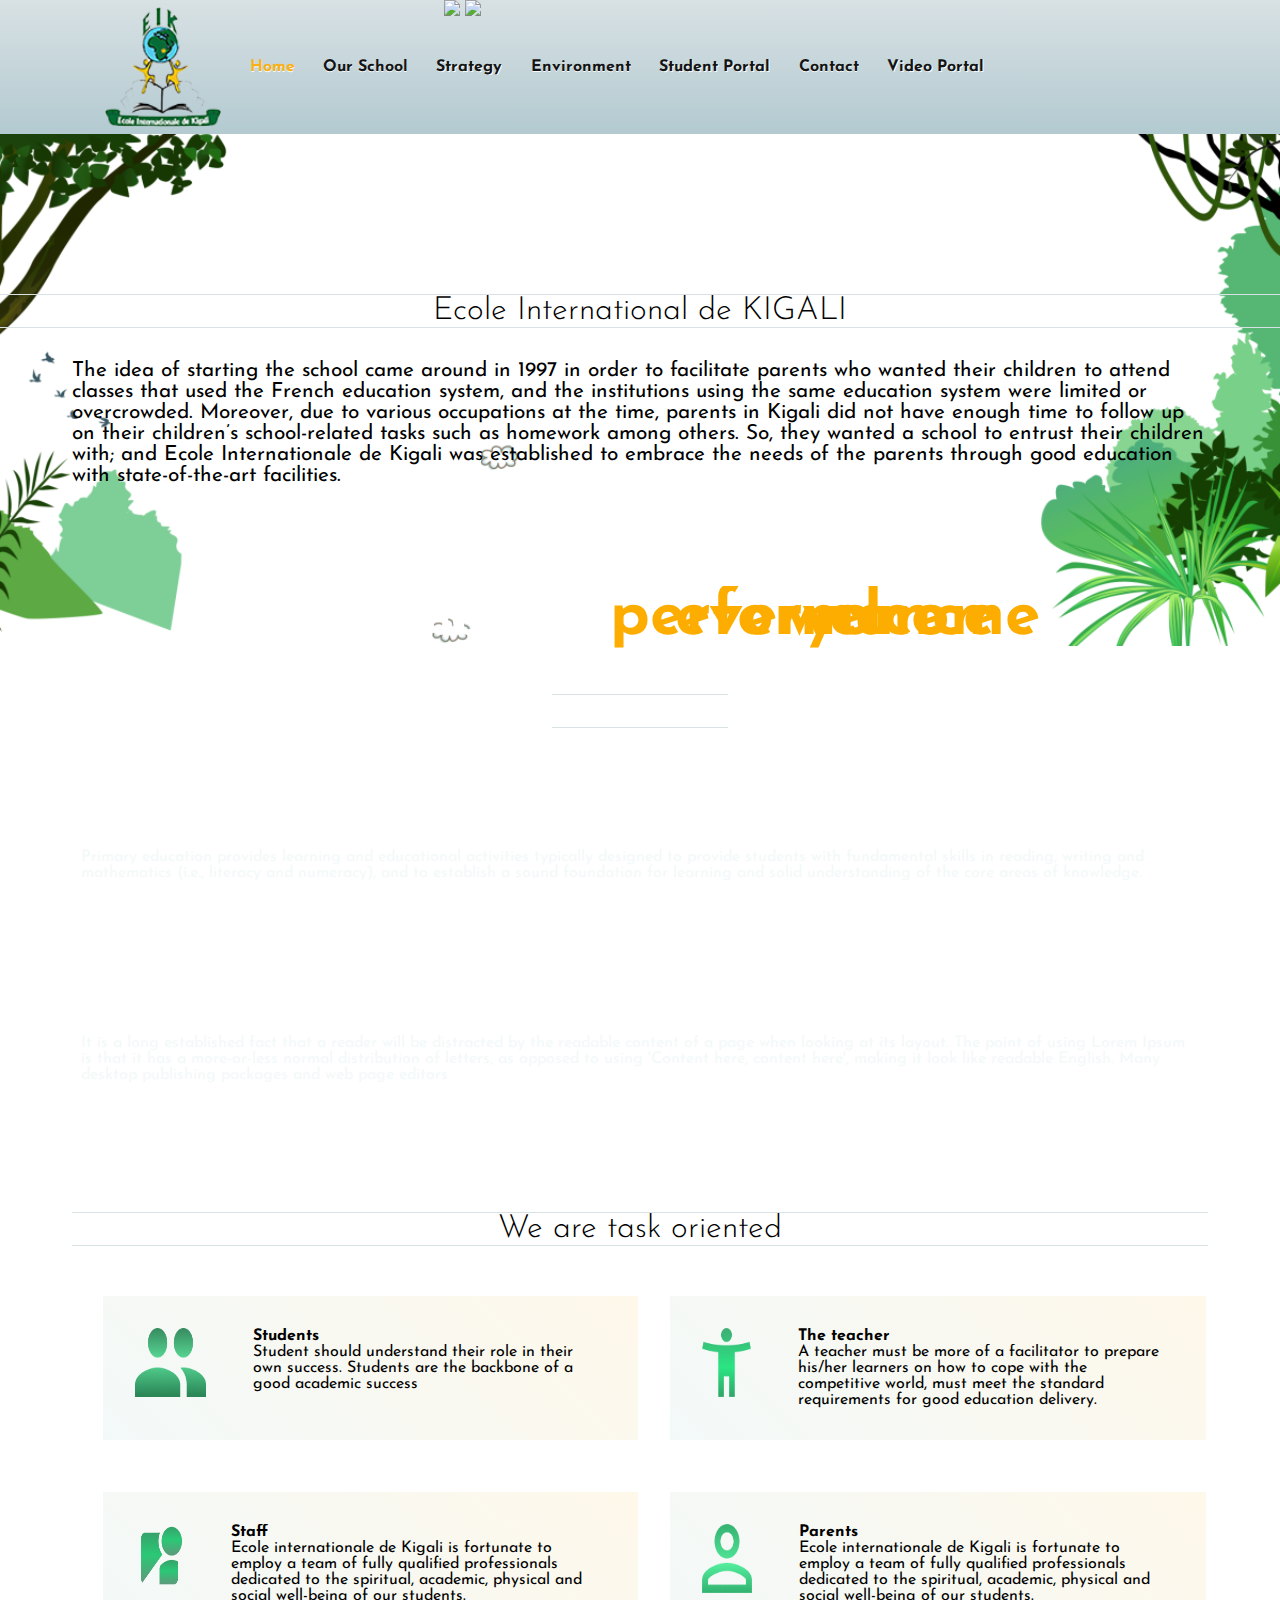
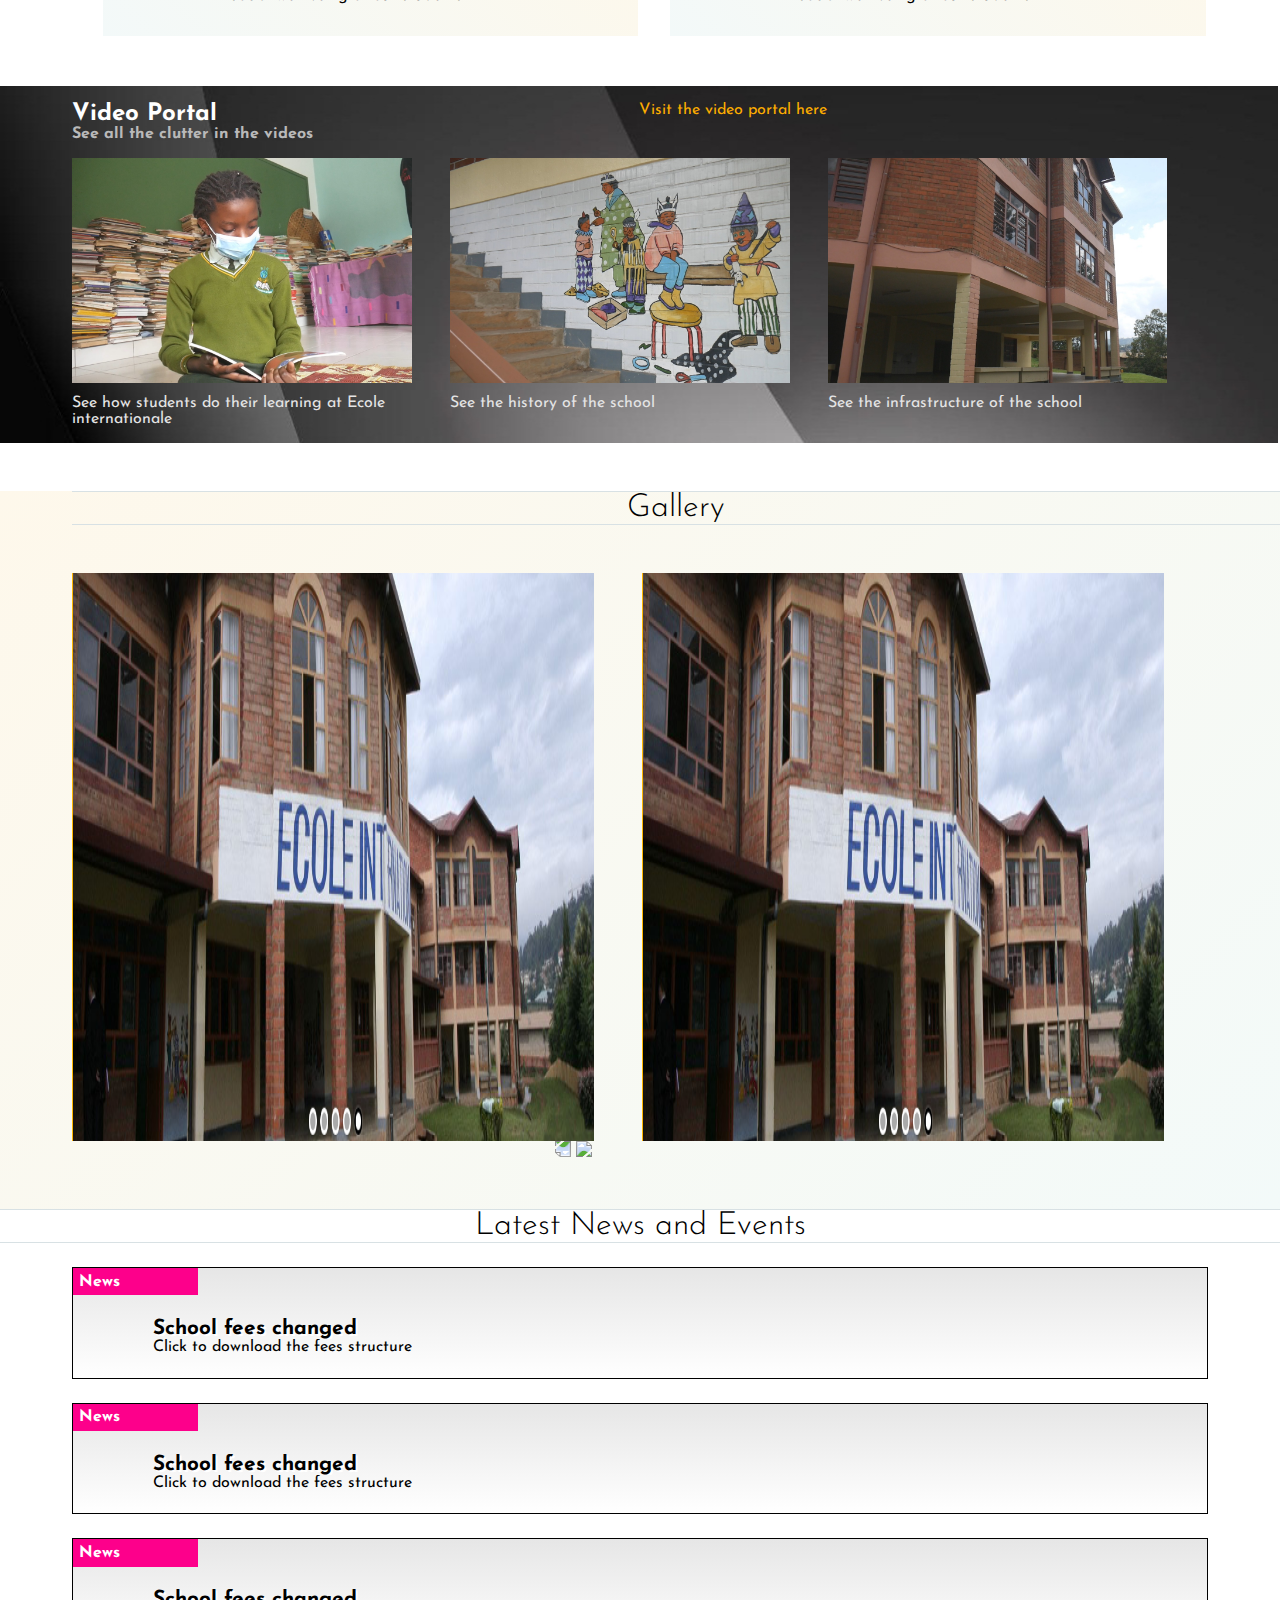
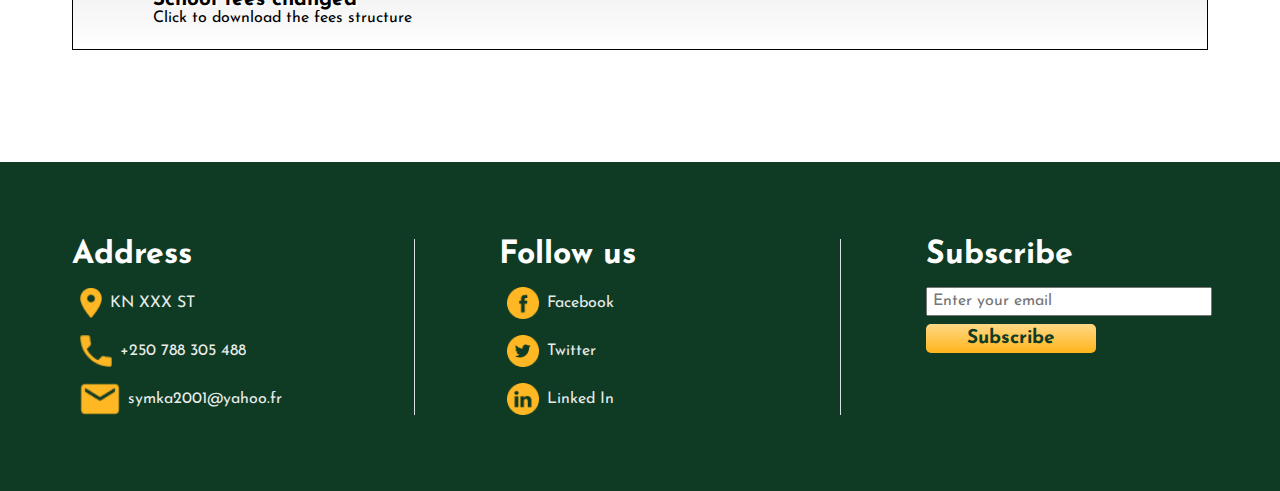
==== commit 43012395: "Butifying the landing page" ====
--- a/UI/index.html
+++ b/UI/index.html
@@ -88,6 +88,24 @@
                 The idea of starting the school came around in 1997 in order to facilitate parents who wanted their children to attend classes that used the French education system, and the institutions using the same education system were limited or overcrowded. Moreover, due to various occupations at the time, parents in Kigali did not have enough time to follow up on their children’s school-related tasks such as homework among others. So, they wanted a school to entrust their children with; and Ecole Internationale de Kigali was established to embrace the needs of the parents through good education with state-of-the-art facilities. 
             
         </div>
+        <div class="row4">
+            <div class="titles">
+                <h3 class="title">Our Sections</h3>
+            </div>
+            <div class="session">
+                <div class="floater">
+                    <h2>Primary <span>School</span></h2>
+                </div>
+                <p class="sessioncontent">
+                    Primary education provides learning and educational activities typically designed to provide students with fundamental skills in reading, writing and mathematics (i.e., literacy and numeracy), and to establish a sound foundation for learning and solid understanding of the core areas of knowledge.          </div>
+            <div class="session">
+                <div class="floater">
+                    <h2>Nursery <span>School</span></h2>
+                </div>
+                <p class="sessioncontent">
+                    It is a long established fact that a reader will be distracted by the readable content of a page when looking at its layout. The point of using Lorem Ipsum is that it has a more-or-less normal distribution of letters, as opposed to using 'Content here, content here', making it look like readable English. Many desktop publishing packages and web page editors                 </p>
+            </div>
+        </div>
         <div class="row3" id="row3">
             <div class="titles">
                 <h3 class="title">We are task oriented</h3>
@@ -132,44 +150,30 @@
                 </div>
             </div>
         </div>
-        <!-- <div class="row35">
+       <div class="row35">
             <div class="headersamplevideoportal">
-                <h1>See all cluters in video</h1>
-                <a href="./pages/videoportal.html">Visit the video portal</a>
+                <div class="textIntroducer">
+                    <h1>Video Portal</h1>
+                    <h2>See all the clutter in the videos</h2>
+                </div>
+                <a href="./pages/videoportal.html">Visit the video portal here</a>
             </div>
             <div class="vider">
+                <div class="video" onclick="location.href=`./pages/videoportal.html`">
+                    <img src="./assets/images/Image62.jpg" alt="">
+                    <p>See how students do their learning at Ecole internationale</p>
+                </div>
                 <div class="video">
-                    <img src="" alt="">
-                    <p>Title</p>
+                    <img src="./assets/images/Image77.jpg" alt="">
+                    <p>See the history of the school</p>
                 </div>
                 <div class="video">
-                    <img src="" alt="">
-                    <p>Title</p>
-                </div>
-                <div class="video">
-                    <img src="" alt="">
-                    <p>Title</p>
-                </div>
-            </div>
-        </div> -->
-        <div class="row4">
-            <div class="titles">
-                <h3 class="title">Our Sections</h3>
-            </div>
-            <div class="session">
-                <div class="floater">
-                    <h2>Primary <span>School</span></h2>
-                </div>
-                <p class="sessioncontent">
-                    Primary education provides learning and educational activities typically designed to provide students with fundamental skills in reading, writing and mathematics (i.e., literacy and numeracy), and to establish a sound foundation for learning and solid understanding of the core areas of knowledge.          </div>
-            <div class="session">
-                <div class="floater">
-                    <h2>Nursery <span>School</span></h2>
-                </div>
-                <p class="sessioncontent">
-                    It is a long established fact that a reader will be distracted by the readable content of a page when looking at its layout. The point of using Lorem Ipsum is that it has a more-or-less normal distribution of letters, as opposed to using 'Content here, content here', making it look like readable English. Many desktop publishing packages and web page editors                 </p>
-            </div>
-        </div>
+                    <img src="./assets/images/Image49.jpg" alt="">
+                    <p>See the infrastructure of the school</p>
+                </div>
+            </div>
+        </div> 
+  
         <div class="row6" id="gallery">
             <div class="titles">
                 <h3 class="title">Gallery</h3>
--- a/UI/css/index.css
+++ b/UI/css/index.css
@@ -215,13 +215,50 @@
 .row35{
     display: flex;
     flex-direction: column;
-    width: 100%;
+    width: 88.5%;
     padding-right: 5.65749235474006%;    
-    padding-left: 5.65749235474006%;    
+    padding-left: 5.65749235474006%;  
+    background-image: url('../assets/images/blackbg.jpg');  
+    padding-top: 1rem;
+    padding-bottom: 1rem;
 }
 .row35 .headersamplevideoportal{
     display: grid;
     grid-template-columns: 1fr 1fr;
+}
+.row35 .headersamplevideoportal .textIntroducer{
+    display: flex;
+    flex-direction: column;
+}
+.row35 .headersamplevideoportal .textIntroducer h1{
+    color: #fff;
+    font-size: 1.5rem;
+}
+
+.row35 .headersamplevideoportal .textIntroducer h2{
+    color: rgb(185, 185, 185);
+}
+.row35 .vider{
+    display: grid;
+    grid-template-columns: 1fr 1fr 1fr;
+    margin-top: 1rem;
+}
+
+.row35 .vider img{
+    background: #000;
+    height: 225px;
+    margin-bottom: .5rem;
+    overflow-y: hidden;
+}
+.row35 .vider .video{
+    width: 90%;
+}
+.row35 .vider .video p{
+    color: rgb(228, 228, 228);
+}
+.row35 a{
+    text-decoration: none;
+    color: #fdad00;
 }
 
 
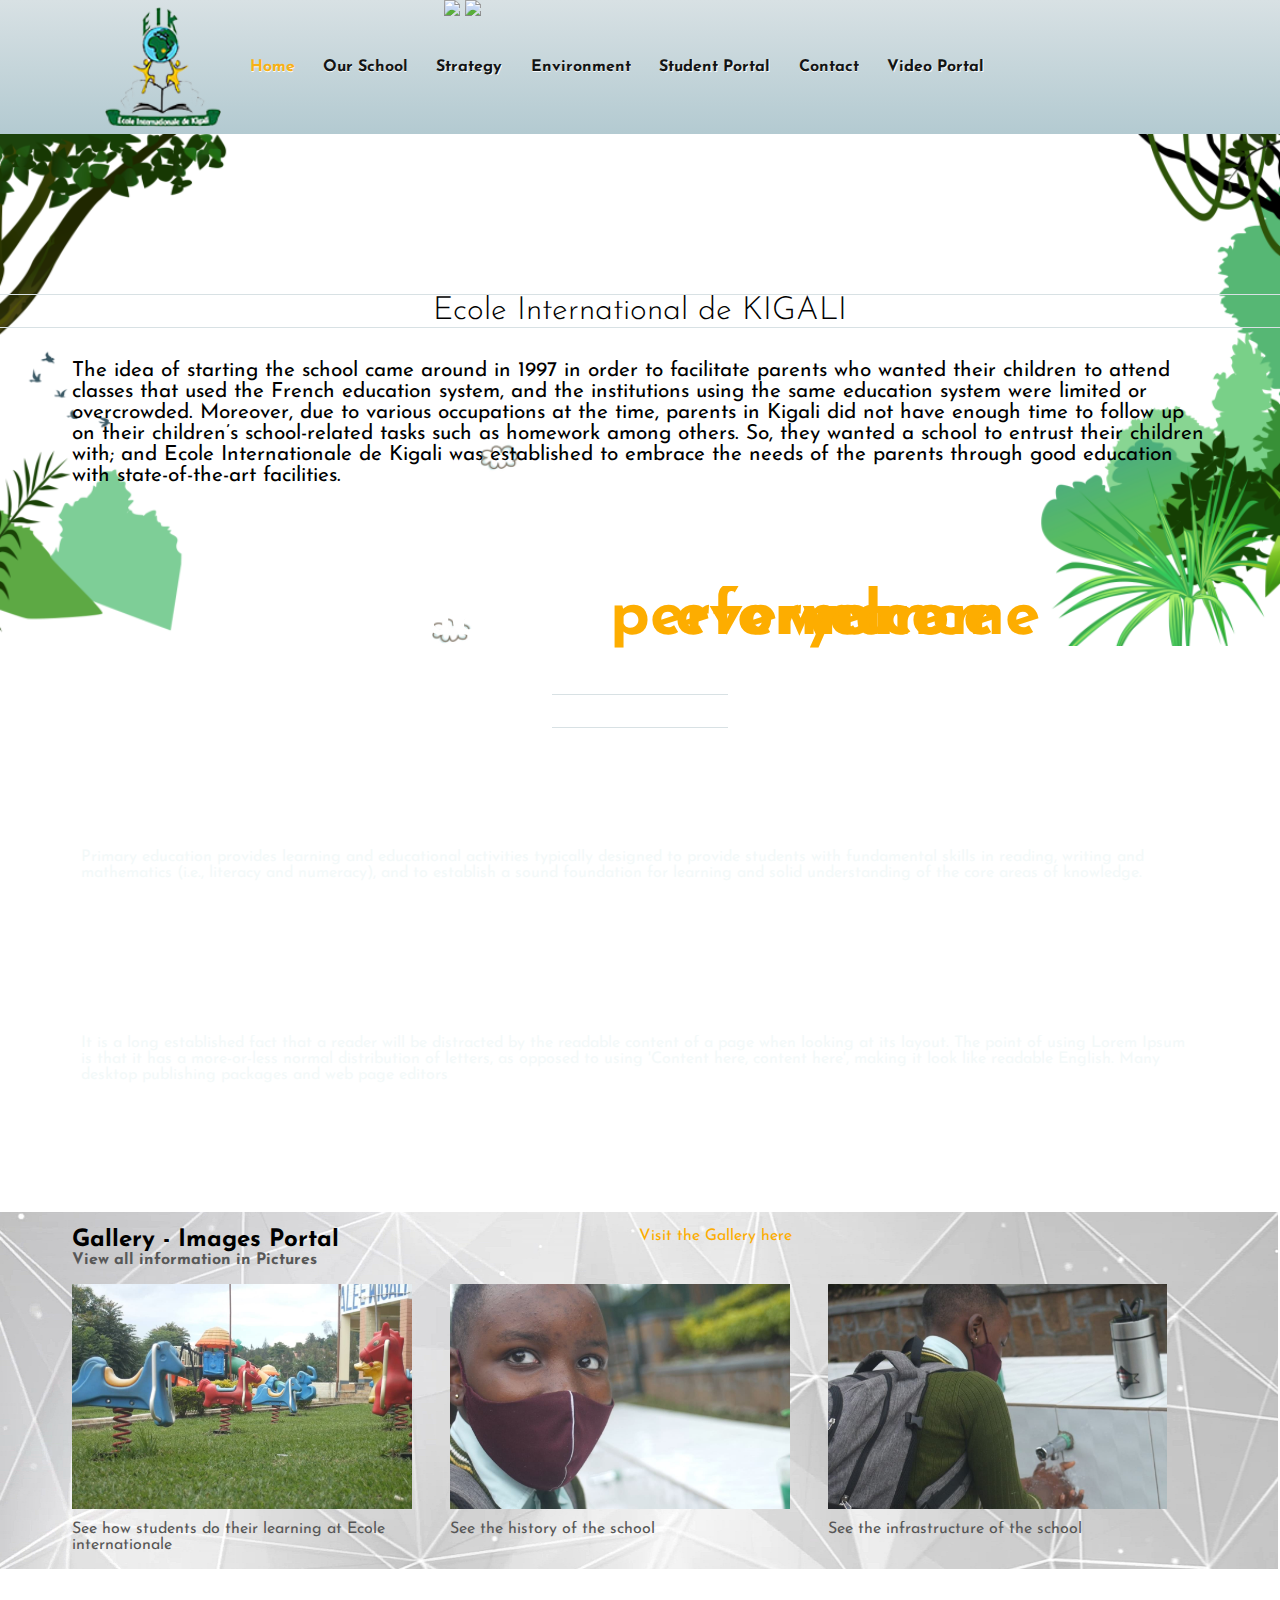
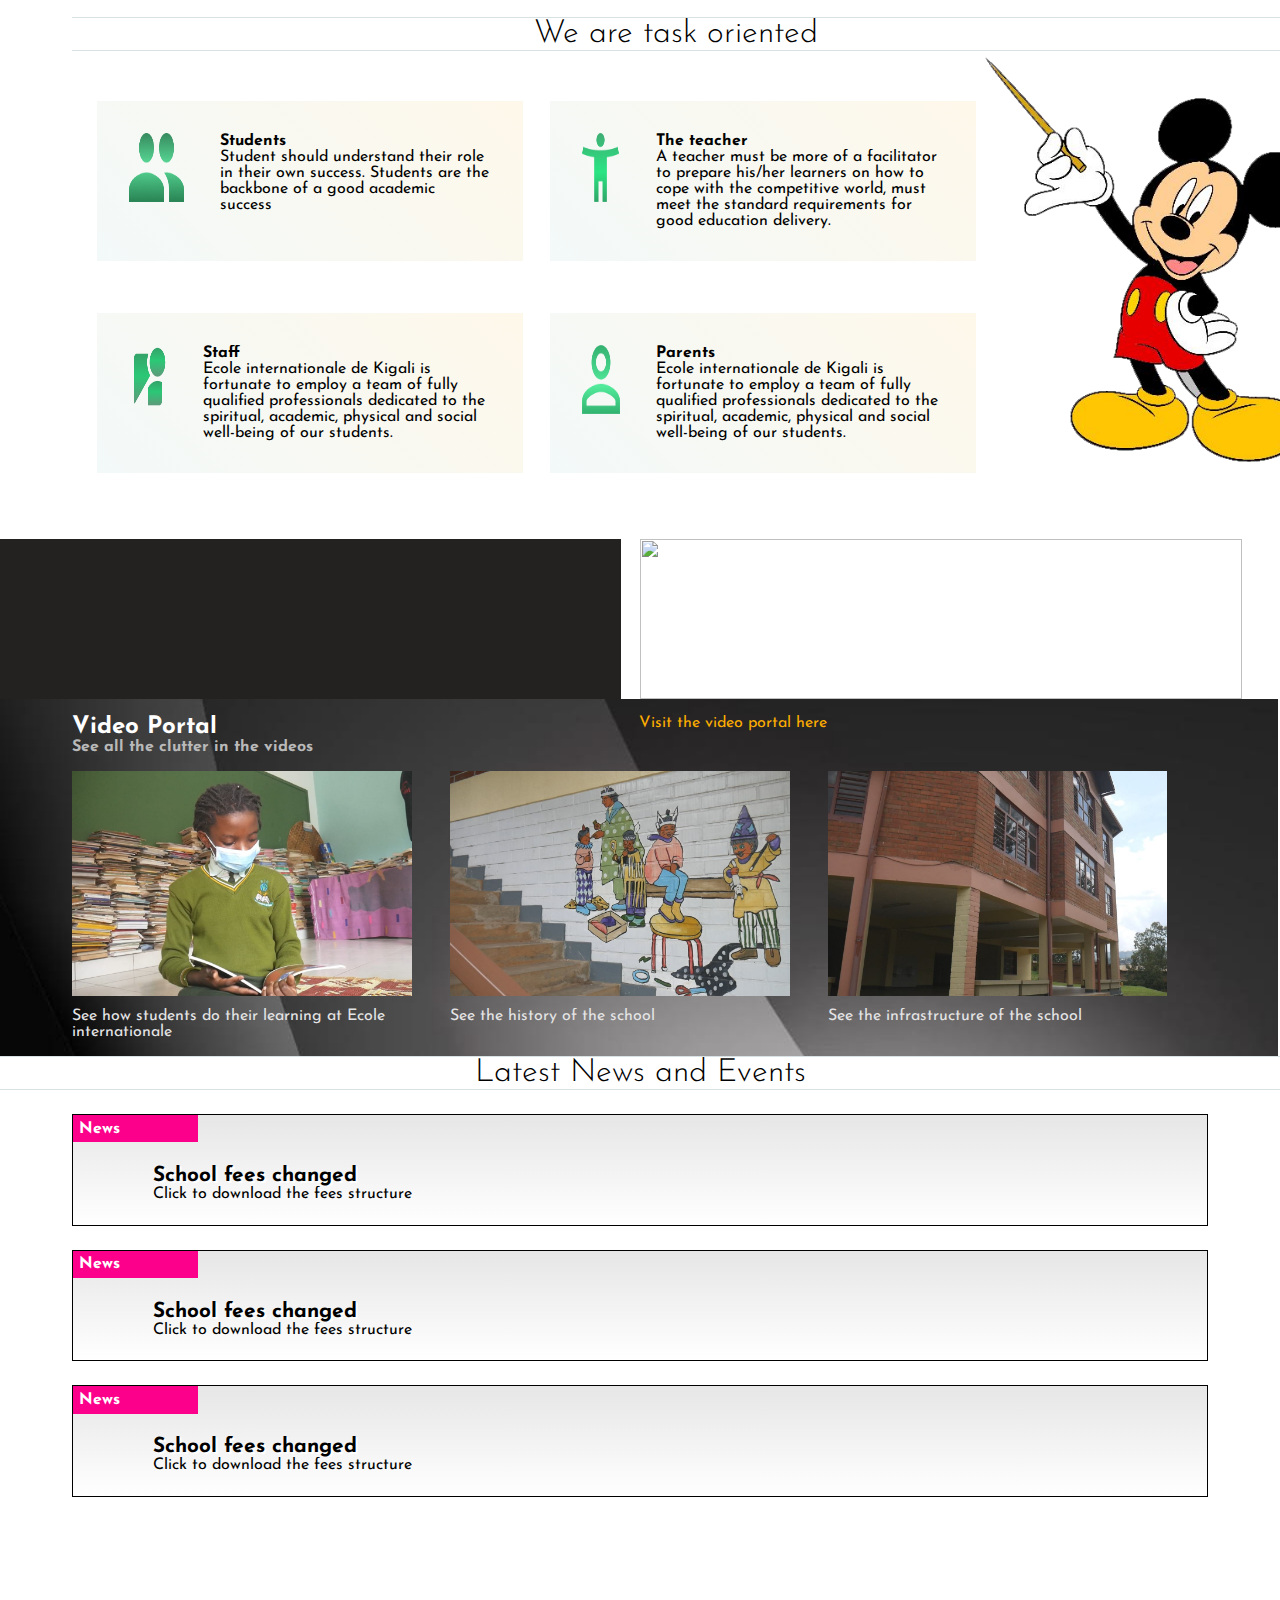
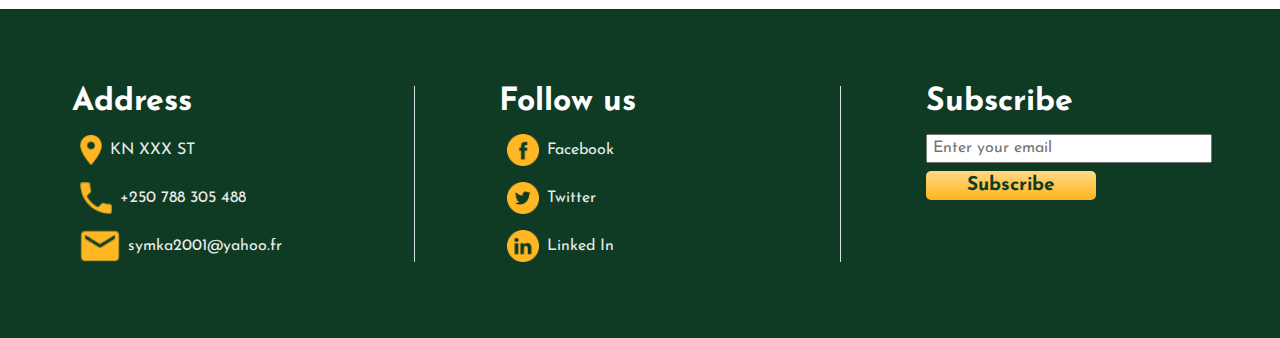
==== commit f2558f4f: "Final Website" ====
--- a/UI/index.html
+++ b/UI/index.html
@@ -11,6 +11,7 @@
 <body>
     
     <div class="content" id="mainContent">
+    
         <div class="buttonLanguage">
             <div class="e"></div>
            <div class="set">
@@ -25,7 +26,6 @@
             <p class="text" id="text">sfvjbnlkjbnsdjkv</p>
             </div>
             <button onclick="dismiss()">Ok</button>
-
         </div>
         <div class="mobilemenu" id="mobilemenu">
             <div class="mainNavItems">
@@ -60,6 +60,7 @@
                 </div>
             </div>
         </div>
+      
         <div class="row12" id="slide">
             <div class="slide fade" id="fade1">
                 <div class="filler">
@@ -87,7 +88,7 @@
             <p class="welcomesession" id="welcomesession">
                 The idea of starting the school came around in 1997 in order to facilitate parents who wanted their children to attend classes that used the French education system, and the institutions using the same education system were limited or overcrowded. Moreover, due to various occupations at the time, parents in Kigali did not have enough time to follow up on their children’s school-related tasks such as homework among others. So, they wanted a school to entrust their children with; and Ecole Internationale de Kigali was established to embrace the needs of the parents through good education with state-of-the-art facilities. 
             
-        </div>
+        </div> 
         <div class="row4">
             <div class="titles">
                 <h3 class="title">Our Sections</h3>
@@ -106,50 +107,85 @@
                     It is a long established fact that a reader will be distracted by the readable content of a page when looking at its layout. The point of using Lorem Ipsum is that it has a more-or-less normal distribution of letters, as opposed to using 'Content here, content here', making it look like readable English. Many desktop publishing packages and web page editors                 </p>
             </div>
         </div>
+        <div class="row35" id="photo">
+            <div class="headersamplevideoportal">
+                <div class="textIntroducer">
+                    <h1>Gallery - Images Portal</h1>
+                    <h2>View all information in Pictures</h2>
+                </div>
+                <a href="./pages/gallery.html">Visit the Gallery here</a>
+            </div>
+            <div class="vider">
+                <div class="video" onclick="location.href=`./pages/videoportal.html`">
+                    <img src="./assets/images/Image45.jpg" alt="">
+                    <p>See how students do their learning at Ecole internationale</p>
+                </div>
+                <div class="video">
+                    <img src="./assets/images/Image3.jpg" alt="">
+                    <p>See the history of the school</p>
+                </div>
+                <div class="video">
+                    <img src="./assets/images/Image4.jpg" alt="">
+                    <p>See the infrastructure of the school</p>
+                </div>
+            </div>
+        </div> 
+
         <div class="row3" id="row3">
             <div class="titles">
                 <h3 class="title">We are task oriented</h3>
             </div>
-            <div class="card-au-pair">
-                <div class="card" onclick="showPopup(`Students`, `./helperFiles/staffrole.txt`)">
-                    <img src="./assets/images/studentavatar.png" alt="" class="cardimage">
-                    <div class="textContainer">
-                        <h3>Students</h3>
-                        <div class="cardline"></div>
-                        <p>
-                            Student should understand their role in their own success.
-                            Students are the backbone of a good academic success </p>
-                    </div>
-                </div>
-                <div class="card" onclick="showPopup(`The teacher`, `./helperFiles/staffrole.txt`)">
-                    <img src="./assets/images/teacher.png" alt="" class="cardimage">
-                    <div class="textContainer">
-                        <h3>The teacher</h3>
-                        <div class="cardline"></div>
-                        <p>
-                            A teacher must be more of a facilitator to prepare his/her learners on how to cope with the competitive world, must meet the standard requirements for good education delivery.                     </div>
-                </div>
-            </div>
-            <div class="card-au-pair">
-                <div class="card" onclick="showPopup(`Staff duties`, `./helperFiles/staffrole.txt`)">
-                    <img src="./assets/images/environment.png" alt="" class="cardimage">
-                    <div class="textContainer" >
-                        <h3>Staff</h3>
-                        <div class="cardline"></div>
-                        <p>
-                            Ecole internationale de Kigali is fortunate to employ a team of fully qualified professionals dedicated to the spiritual, academic, physical and social well-being of our students.                         </p>
-                    </div>
-                </div>
-                <div class="card" onclick="showPopup(`Parents`, `./helperFiles/parentsrole.txt`)">
-                    <img src="./assets/images/parents.png" alt="" class="cardimage">
-                    <div class="textContainer">
-                        <h3>Parents</h3>
-                        <div class="cardline"></div>
-                        <p>
-                            Ecole internationale de Kigali is fortunate to employ a team of fully qualified professionals dedicated to the spiritual, academic, physical and social well-being of our students.                     </div>
-                </div>
-            </div>
-        </div>
+         <div class="mk">
+            <div class="cards">
+                <div class="card-au-pair">
+                    <div class="card" onclick="showPopup(`Students`, `./helperFiles/staffrole.txt`)">
+                        <img src="./assets/images/studentavatar.png" alt="" class="cardimage">
+                        <div class="textContainer">
+                            <h3>Students</h3>
+                            <div class="cardline"></div>
+                            <p>
+                                Student should understand their role in their own success.
+                                Students are the backbone of a good academic success </p>
+                        </div>
+                    </div>
+                    <div class="card" onclick="showPopup(`The teacher`, `./helperFiles/staffrole.txt`)">
+                        <img src="./assets/images/teacher.png" alt="" class="cardimage">
+                        <div class="textContainer">
+                            <h3>The teacher</h3>
+                            <div class="cardline"></div>
+                            <p>
+                                A teacher must be more of a facilitator to prepare his/her learners on how to cope with the competitive world, must meet the standard requirements for good education delivery.                     </div>
+                    </div>
+                </div>
+                <div class="card-au-pair">
+                    <div class="card" onclick="showPopup(`Staff duties`, `./helperFiles/staffrole.txt`)">
+                        <img src="./assets/images/environment.png" alt="" class="cardimage">
+                        <div class="textContainer" >
+                            <h3>Staff</h3>
+                            <div class="cardline"></div>
+                            <p>
+                                Ecole internationale de Kigali is fortunate to employ a team of fully qualified professionals dedicated to the spiritual, academic, physical and social well-being of our students.                         </p>
+                        </div>
+                    </div>
+                    <div class="card" onclick="showPopup(`Parents`, `./helperFiles/parentsrole.txt`)">
+                        <img src="./assets/images/parents.png" alt="" class="cardimage">
+                        <div class="textContainer">
+                            <h3>Parents</h3>
+                            <div class="cardline"></div>
+                            <p>
+                                Ecole internationale de Kigali is fortunate to employ a team of fully qualified professionals dedicated to the spiritual, academic, physical and social well-being of our students.                     </div>
+                    </div>
+                </div>
+              </div>
+              <div class="mickey">
+                  
+              </div>
+         </div>
+        </div>
+        <div class="banners">
+            <img src="./assets/gifs/gif3.gif" alt="">
+            <img src="./assets/gifs/gif4.gif" alt="">
+        </div> 
        <div class="row35">
             <div class="headersamplevideoportal">
                 <div class="textIntroducer">
@@ -661,6 +697,13 @@
             document.cookie = "_EIKLAN=fr";
             
 }
+function positionFloater(){
+    var row1 = document.getElementsByClassName('row1')[0];
+    var ch = row1.offsetHeight;
+    let admissionopen = document.getElementsByClassName('admissionopen')[0];
+    admissionopen.style.marginTop = ch+"px";
+
+}
 
 </script>
 </body>
--- a/UI/css/index.css
+++ b/UI/css/index.css
@@ -20,6 +20,19 @@
     font-size: 1.2rem;
     margin-top: 1rem;
 }
+.admissionopen{
+    position: absolute;
+    width: 100%;
+    padding: 1rem;
+    font-weight: 700;
+    text-align: center;
+    background-color: #0F3B24;
+}
+.admissionopen p{
+    color: #fff;
+    text-align: center;
+}
+
 .fillerMain{
     position: fixed;
     width: 100%;
@@ -292,11 +305,22 @@
 
 /* ROW 3 */
 .row3 {
+    /* display: grid;
+    grid-template-columns: 3fr 1fr; */
     padding-left: 5.65749235474006%;
-    padding-right: 5.6574923547400%;
     margin-bottom: 3rem;
     margin-top: 3rem;
 }
+.row3 .mk{
+    display: grid;
+    grid-template-columns: 3fr 1fr;
+}
+.row3 .mk .mickey{
+    background: url('../assets/images/TeachingMickey.png');
+    background-size: cover;
+}
+
+
 .row3 .card-au-pair{
     display: grid;
     grid-template-columns: 1fr 1fr;
@@ -389,6 +413,31 @@
 .row5{
     padding-bottom: 7rem;
 }
+.banners{
+    display: grid;
+    grid-template-columns: 1fr 1fr;
+}
+.banners img{
+    object-fit: cover;
+    height: 10rem;
+    width: 97%;
+    margin-top: 1rem;
+}
+#photo{
+    background: url('../assets/images/triangles.png')
+}
+#photo h1{
+    color: #000;
+}
+#photo h2{
+    color: rgb(87, 87, 87);
+}
+#photo p{
+    color: rgb(87, 87, 87);
+
+}
+
+
 .row5 .eventcard{
     border: 1px #000 solid;
     display: flex;
@@ -431,6 +480,7 @@
     padding-left: 5.65749235474006%;
     align-content: center;
     padding-bottom: 3rem;
+    display: none;
 }
 .row6 .gallerynavigator{
     display: flex;
